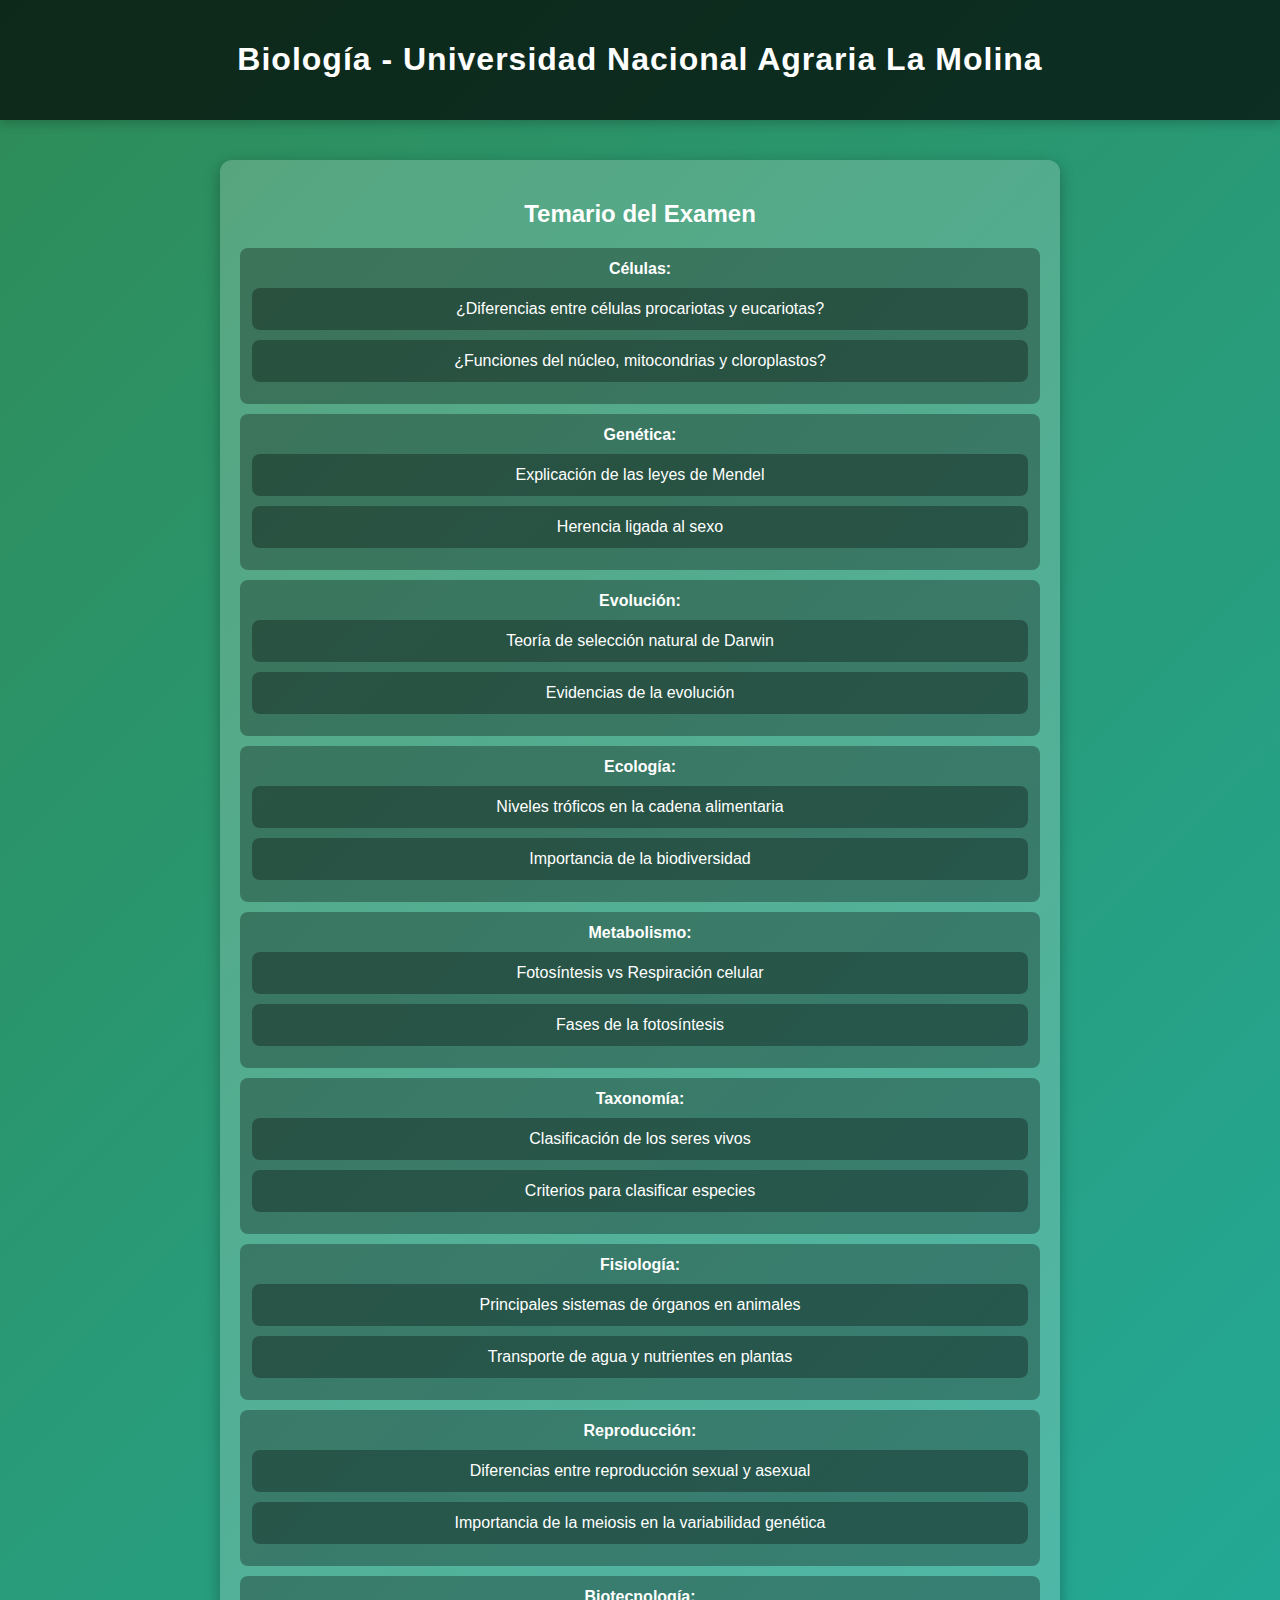
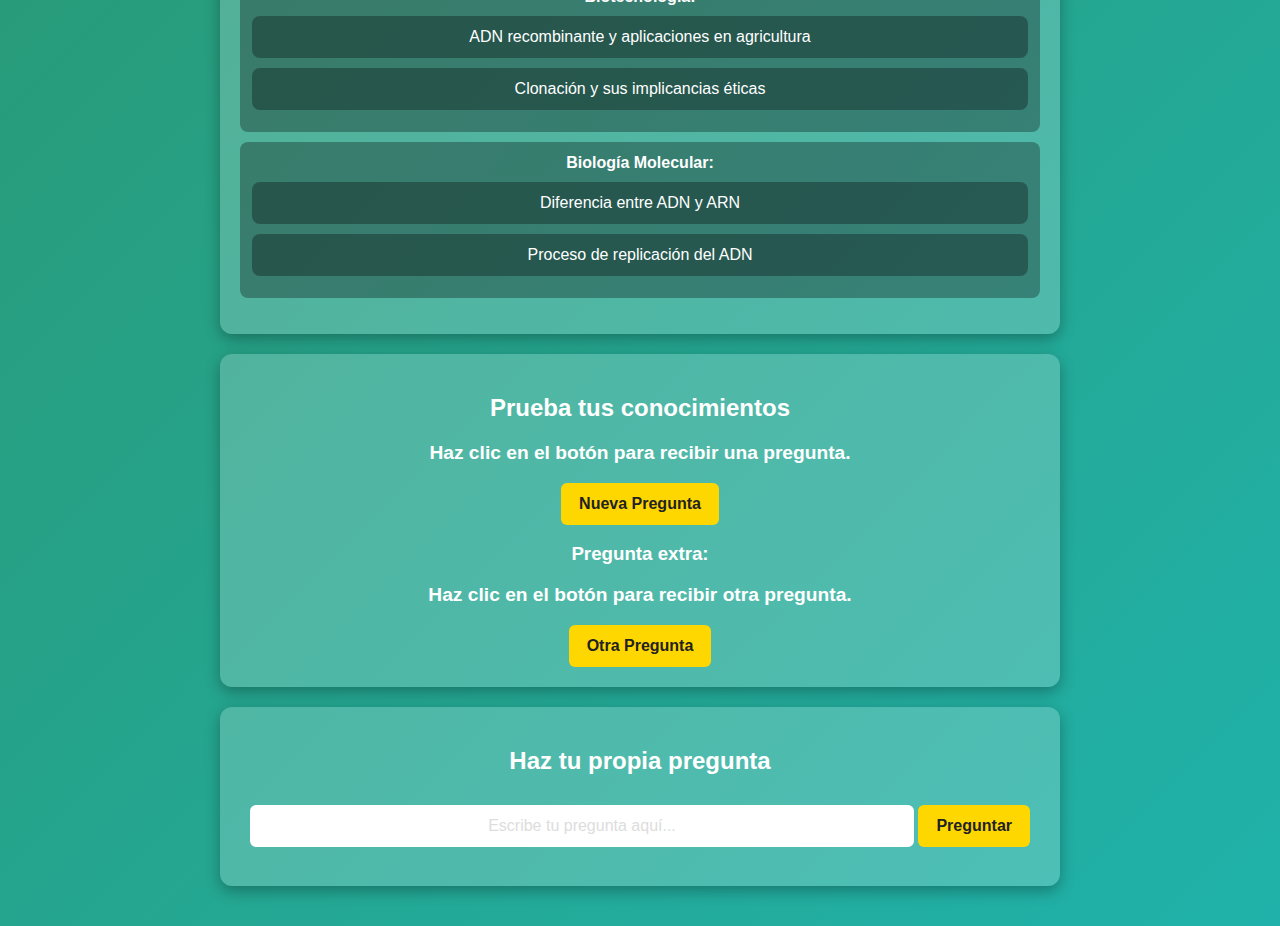
==== index.html @ 09b9ee39 "cambio ya hecho" ====
<!DOCTYPE html>
<html lang="es">
<head>
    <meta charset="UTF-8">
    <meta name="viewport" content="width=device-width, initial-scale=1.0">
    <title>Estudio de Biología - UNALM</title>
    <link rel="stylesheet" href="css/styles.css">
</head>
<body>
    <header>
        <h1>Biología - Universidad Nacional Agraria La Molina</h1>
    </header>
    
    <main>
        <section id="temario">
            <h2>Temario del Examen</h2>
            <ul>
                <li><strong>Células:</strong>
                    <ul>
                        <li>¿Diferencias entre células procariotas y eucariotas?</li>
                        <li>¿Funciones del núcleo, mitocondrias y cloroplastos?</li>
                    </ul>
                </li>
                <li><strong>Genética:</strong>
                    <ul>
                        <li>Explicación de las leyes de Mendel</li>
                        <li>Herencia ligada al sexo</li>
                    </ul>
                </li>
                <li><strong>Evolución:</strong>
                    <ul>
                        <li>Teoría de selección natural de Darwin</li>
                        <li>Evidencias de la evolución</li>
                    </ul>
                </li>
                <li><strong>Ecología:</strong>
                    <ul>
                        <li>Niveles tróficos en la cadena alimentaria</li>
                        <li>Importancia de la biodiversidad</li>
                    </ul>
                </li>
                <li><strong>Metabolismo:</strong>
                    <ul>
                        <li>Fotosíntesis vs Respiración celular</li>
                        <li>Fases de la fotosíntesis</li>
                    </ul>
                </li>
                <li><strong>Taxonomía:</strong>
                    <ul>
                        <li>Clasificación de los seres vivos</li>
                        <li>Criterios para clasificar especies</li>
                    </ul>
                </li>
                <li><strong>Fisiología:</strong>
                    <ul>
                        <li>Principales sistemas de órganos en animales</li>
                        <li>Transporte de agua y nutrientes en plantas</li>
                    </ul>
                </li>
                <li><strong>Reproducción:</strong>
                    <ul>
                        <li>Diferencias entre reproducción sexual y asexual</li>
                        <li>Importancia de la meiosis en la variabilidad genética</li>
                    </ul>
                </li>
                <li><strong>Biotecnología:</strong>
                    <ul>
                        <li>ADN recombinante y aplicaciones en agricultura</li>
                        <li>Clonación y sus implicancias éticas</li>
                    </ul>
                </li>
                <li><strong>Biología Molecular:</strong>
                    <ul>
                        <li>Diferencia entre ADN y ARN</li>
                        <li>Proceso de replicación del ADN</li>
                    </ul>
                </li>
            </ul>
        </section>

        <section id="quiz">
            <h2>Prueba tus conocimientos</h2>
            <p id="pregunta">Haz clic en el botón para recibir una pregunta.</p>
            <p id="respuesta"></p> 
            <button onclick="generarPregunta()">Nueva Pregunta</button>

            <h3>Pregunta extra:</h3>
            <p id="pregunta-extra">Haz clic en el botón para recibir otra pregunta.</p>
            <p id="respuesta-extra"></p>
            <button onclick="generarPreguntaExtra()">Otra Pregunta</button>
        </section>

        <section id="pregunta-libre">
            <h2>Haz tu propia pregunta</h2>
            <input type="text" id="pregunta-usuario" placeholder="Escribe tu pregunta aquí...">
            <button onclick="responderPregunta()">Preguntar</button>
            <p id="respuesta-usuario"></p>
        </section>
    </main>

    <script src="js/app.js"></script>
</body>
</html>
---- css/styles.css ----
/* General */
body {
    font-family: 'Poppins', sans-serif;
    margin: 0;
    padding: 0;
    background: linear-gradient(135deg, #2E8B57, #20B2AA);
    color: #fff;
    text-align: center;
}

/* Encabezado */
header {
    background: rgba(0, 0, 0, 0.7);
    padding: 20px;
    box-shadow: 0 4px 10px rgba(0, 0, 0, 0.2);
}

h1 {
    font-size: 2rem;
    font-weight: bold;
    letter-spacing: 1px;
}

/* Secciones */
main {
    padding: 20px;
}

section {
    background: rgba(255, 255, 255, 0.2);
    padding: 20px;
    margin: 20px auto;
    border-radius: 12px;
    max-width: 800px;
    box-shadow: 0 5px 15px rgba(0, 0, 0, 0.3);
    transition: transform 0.3s ease;
}

section:hover {
    transform: translateY(-5px);
}

/* Lista del temario */
#temario ul {
    list-style: none;
    padding: 0;
}

#temario li {
    background: rgba(0, 0, 0, 0.3);
    margin: 10px 0;
    padding: 12px;
    border-radius: 8px;
}

/* Botones */
button {
    background: #FFD700;
    color: #222;
    border: none;
    padding: 12px 18px;
    font-size: 1rem;
    font-weight: bold;
    border-radius: 6px;
    cursor: pointer;
    transition: 0.3s ease-in-out;
}

button:hover {
    background: #FFA500;
    transform: scale(1.05);
}

/* Preguntas */
#pregunta, #pregunta-extra, #respuesta, #respuesta-extra, #respuesta-usuario {
    font-size: 1.2rem;
    font-weight: bold;
    margin-top: 15px;
}

/* Input */
input[type="text"] {
    width: 80%;
    padding: 10px;
    margin-top: 10px;
    border: 2px solid #fff;
    border-radius: 6px;
    text-align: center;
    font-size: 1rem;
}

input::placeholder {
    color: #ddd;
}

/* Responsive */
@media (max-width: 768px) {
    section {
        max-width: 90%;
    }

    input[type="text"] {
        width: 100%;
    }
}
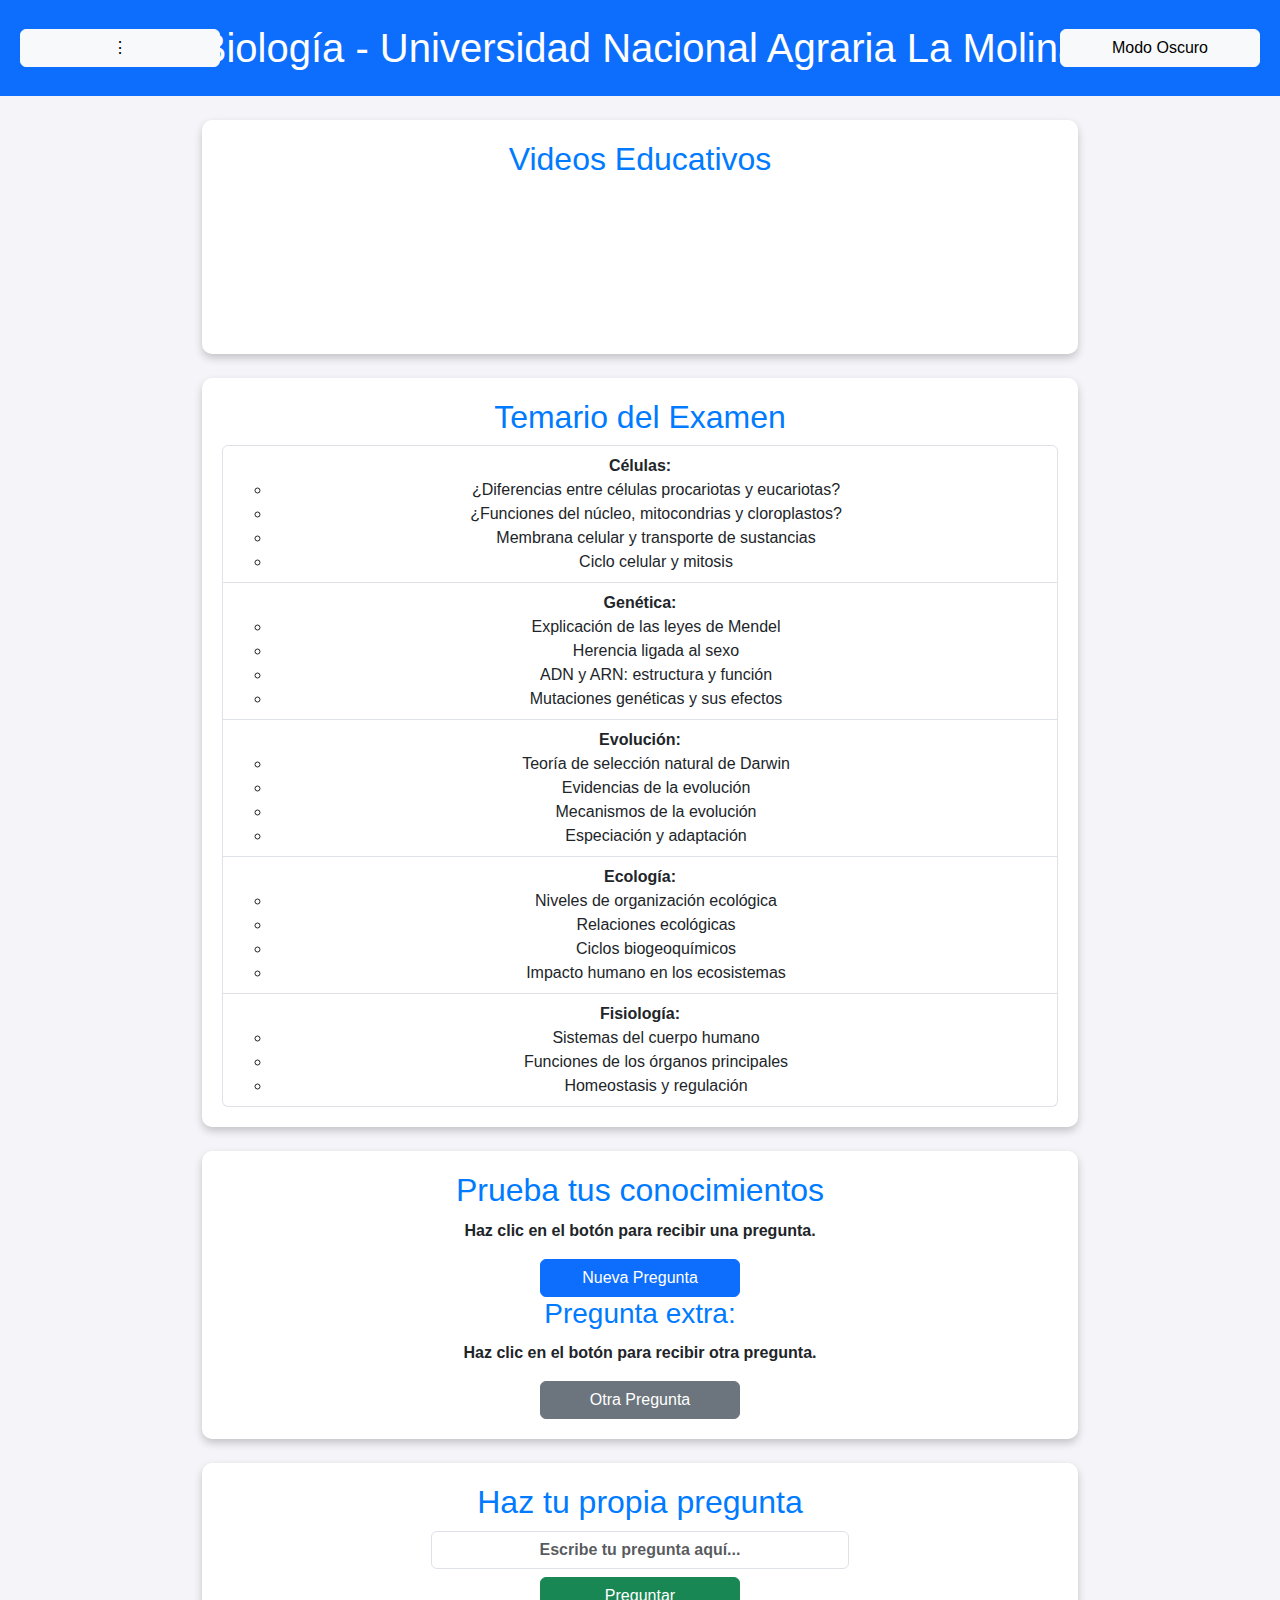
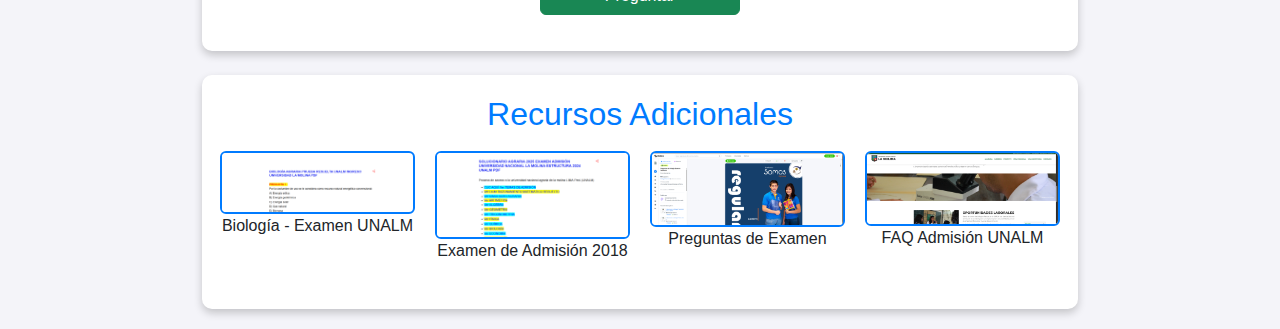
==== commit c75185a1: "faltan cositas pero ya casi esta terminado" ====
--- a/index.html
+++ b/index.html
@@ -4,100 +4,143 @@
     <meta charset="UTF-8">
     <meta name="viewport" content="width=device-width, initial-scale=1.0">
     <title>Estudio de Biología - UNALM</title>
+    <link rel="stylesheet" href="https://cdn.jsdelivr.net/npm/bootstrap@5.3.0/dist/css/bootstrap.min.css">
     <link rel="stylesheet" href="css/styles.css">
 </head>
 <body>
-    <header>
-        <h1>Biología - Universidad Nacional Agraria La Molina</h1>
+    <header class="d-flex align-items-center justify-content-between p-4 bg-primary text-white">
+        <div class="d-flex align-items-center">
+            <button class="btn btn-light me-3" type="button" data-bs-toggle="collapse" data-bs-target="#temario" aria-expanded="false" aria-controls="temario">
+                &#x22EE;
+            </button>
+        </div>
+        <h1 class="m-0 text-center flex-grow-1">Biología - Universidad Nacional Agraria La Molina</h1>
+        <button class="btn btn-light" id="modo-btn">Modo Oscuro</button>
     </header>
     
-    <main>
-        <section id="temario">
+    <main class="container mt-4">
+        <!-- Videos Educativos -->
+        <section id="videos" class="col-12">
+            <h2>Videos Educativos</h2>
+            <div class="row">
+                <div class="col-md-4">
+                    <div class="ratio ratio-16x9">
+                        <iframe src="https://www.youtube.com/embed/OVqNYqnhMQs" allowfullscreen></iframe>
+                    </div>
+                </div>
+                <div class="col-md-4">
+                    <div class="ratio ratio-16x9">
+                        <iframe src="https://www.youtube.com/embed/b_p8HeXS6MU" allowfullscreen></iframe>
+                    </div>
+                </div>
+                <div class="col-md-4">
+                    <div class="ratio ratio-16x9">
+                        <iframe src="https://www.youtube.com/embed/ef4ivkxCmvg" allowfullscreen></iframe>
+                    </div>
+                </div>
+            </div>
+        </section>
+
+        <!-- Temario del Examen -->
+        <section id="temario" class="col-12 mt-4">
             <h2>Temario del Examen</h2>
-            <ul>
-                <li><strong>Células:</strong>
+            <ul class="list-group">
+                <li class="list-group-item"><strong>Células:</strong>
                     <ul>
                         <li>¿Diferencias entre células procariotas y eucariotas?</li>
                         <li>¿Funciones del núcleo, mitocondrias y cloroplastos?</li>
+                        <li>Membrana celular y transporte de sustancias</li>
+                        <li>Ciclo celular y mitosis</li>
                     </ul>
                 </li>
-                <li><strong>Genética:</strong>
+                <li class="list-group-item"><strong>Genética:</strong>
                     <ul>
                         <li>Explicación de las leyes de Mendel</li>
                         <li>Herencia ligada al sexo</li>
+                        <li>ADN y ARN: estructura y función</li>
+                        <li>Mutaciones genéticas y sus efectos</li>
                     </ul>
                 </li>
-                <li><strong>Evolución:</strong>
+                <li class="list-group-item"><strong>Evolución:</strong>
                     <ul>
                         <li>Teoría de selección natural de Darwin</li>
                         <li>Evidencias de la evolución</li>
+                        <li>Mecanismos de la evolución</li>
+                        <li>Especiación y adaptación</li>
                     </ul>
                 </li>
-                <li><strong>Ecología:</strong>
+                <li class="list-group-item"><strong>Ecología:</strong>
                     <ul>
-                        <li>Niveles tróficos en la cadena alimentaria</li>
-                        <li>Importancia de la biodiversidad</li>
+                        <li>Niveles de organización ecológica</li>
+                        <li>Relaciones ecológicas</li>
+                        <li>Ciclos biogeoquímicos</li>
+                        <li>Impacto humano en los ecosistemas</li>
                     </ul>
                 </li>
-                <li><strong>Metabolismo:</strong>
+                <li class="list-group-item"><strong>Fisiología:</strong>
                     <ul>
-                        <li>Fotosíntesis vs Respiración celular</li>
-                        <li>Fases de la fotosíntesis</li>
-                    </ul>
-                </li>
-                <li><strong>Taxonomía:</strong>
-                    <ul>
-                        <li>Clasificación de los seres vivos</li>
-                        <li>Criterios para clasificar especies</li>
-                    </ul>
-                </li>
-                <li><strong>Fisiología:</strong>
-                    <ul>
-                        <li>Principales sistemas de órganos en animales</li>
-                        <li>Transporte de agua y nutrientes en plantas</li>
-                    </ul>
-                </li>
-                <li><strong>Reproducción:</strong>
-                    <ul>
-                        <li>Diferencias entre reproducción sexual y asexual</li>
-                        <li>Importancia de la meiosis en la variabilidad genética</li>
-                    </ul>
-                </li>
-                <li><strong>Biotecnología:</strong>
-                    <ul>
-                        <li>ADN recombinante y aplicaciones en agricultura</li>
-                        <li>Clonación y sus implicancias éticas</li>
-                    </ul>
-                </li>
-                <li><strong>Biología Molecular:</strong>
-                    <ul>
-                        <li>Diferencia entre ADN y ARN</li>
-                        <li>Proceso de replicación del ADN</li>
+                        <li>Sistemas del cuerpo humano</li>
+                        <li>Funciones de los órganos principales</li>
+                        <li>Homeostasis y regulación</li>
                     </ul>
                 </li>
             </ul>
         </section>
 
-        <section id="quiz">
+        <!-- Preguntas de Prueba -->
+        <section id="quiz" class="col-12 mt-4">
             <h2>Prueba tus conocimientos</h2>
             <p id="pregunta">Haz clic en el botón para recibir una pregunta.</p>
-            <p id="respuesta"></p> 
-            <button onclick="generarPregunta()">Nueva Pregunta</button>
+            <p id="respuesta"></p>
+            <button class="btn btn-primary" id="generar-pregunta">Nueva Pregunta</button>
 
             <h3>Pregunta extra:</h3>
             <p id="pregunta-extra">Haz clic en el botón para recibir otra pregunta.</p>
             <p id="respuesta-extra"></p>
-            <button onclick="generarPreguntaExtra()">Otra Pregunta</button>
+            <button class="btn btn-secondary" id="generar-pregunta-extra">Otra Pregunta</button>
         </section>
 
-        <section id="pregunta-libre">
+        <!-- Pregunta Libre -->
+        <section id="pregunta-libre" class="col-12 text-center mt-4">
             <h2>Haz tu propia pregunta</h2>
-            <input type="text" id="pregunta-usuario" placeholder="Escribe tu pregunta aquí...">
-            <button onclick="responderPregunta()">Preguntar</button>
+            <input type="text" id="pregunta-usuario" class="form-control w-50 mx-auto" placeholder="Escribe tu pregunta aquí...">
+            <button class="btn btn-success mt-2" id="buscar-respuesta">Preguntar</button>
             <p id="respuesta-usuario"></p>
         </section>
+
+        <!-- Recursos Adicionales -->
+        <section id="recursos" class="col-12 mt-4">
+            <h2>Recursos Adicionales</h2>
+            <div class="row">
+                <div class="col-md-3 text-center">
+                    <a href="https://matematicasn.blogspot.com/2019/04/biologia-examen-admision-agraria-unalm.html" target="_blank">
+                        <img src="img/Captura de pantalla 2025-03-14 182056.png" class="img-fluid rounded" alt="Recurso 1">
+                    </a>
+                    <p>Biología - Examen UNALM</p>
+                </div>
+                <div class="col-md-3 text-center">
+                    <a href="https://matematicasn.blogspot.com/2018/01/admision-agraria-2018-i-pdf-examen.html" target="_blank">
+                        <img src="img/2.png" class="img-fluid rounded" alt="Recurso 2">
+                    </a>
+                    <p>Examen de Admisión 2018</p>
+                </div>
+                <div class="col-md-3 text-center">
+                    <a href="https://www.studocu.com/pe/document/universidad-nacional-agraria-la-molina/biologia-general/preguntas-de-biologia-examen-admision/66653442" target="_blank">
+                        <img src="img/3.png" class="img-fluid rounded" alt="Recurso 3">
+                    </a>
+                    <p>Preguntas de Examen</p>
+                </div>
+                <div class="col-md-3 text-center">
+                    <a href="https://admision.lamolina.edu.pe/faq" target="_blank">
+                        <img src="img/4.png" class="img-fluid rounded" alt="FAQ Admisión">
+                    </a>
+                    <p>FAQ Admisión UNALM</p>
+                </div>
+            </div>
+        </section>
     </main>
-
+    
+    <script src="https://cdn.jsdelivr.net/npm/bootstrap@5.3.0/dist/js/bootstrap.bundle.min.js"></script>
     <script src="js/app.js"></script>
 </body>
 </html>
--- a/css/styles.css
+++ b/css/styles.css
@@ -1,105 +1,101 @@
-/* General */
+/* ======= MODO OSCURO ======= */
+.dark-mode {
+    background-color: #121212 !important;
+    color: white !important;
+}
+
+.dark-mode section {
+    background-color: #1e1e1e;
+    color: white;
+}
+
+.dark-mode .list-group-item {
+    background-color: #292929;
+    color: white;
+}
+
+.dark-mode a {
+    color: #66b2ff;
+}
+
+.dark-mode img {
+    border-color: white;
+}
+
+/* ======= ESTILOS GENERALES ======= */
 body {
-    font-family: 'Poppins', sans-serif;
-    margin: 0;
-    padding: 0;
-    background: linear-gradient(135deg, #2E8B57, #20B2AA);
-    color: #fff;
+    font-family: Arial, sans-serif;
+    background-color: #f4f4f9;
     text-align: center;
 }
 
-/* Encabezado */
+/* ======= HEADER ======= */
 header {
-    background: rgba(0, 0, 0, 0.7);
-    padding: 20px;
-    box-shadow: 0 4px 10px rgba(0, 0, 0, 0.2);
-}
-
-h1 {
-    font-size: 2rem;
-    font-weight: bold;
-    letter-spacing: 1px;
-}
-
-/* Secciones */
-main {
+    text-align: center;
+    justify-content: center;
+    position: relative;
     padding: 20px;
 }
 
-section {
-    background: rgba(255, 255, 255, 0.2);
-    padding: 20px;
-    margin: 20px auto;
-    border-radius: 12px;
-    max-width: 800px;
-    box-shadow: 0 5px 15px rgba(0, 0, 0, 0.3);
-    transition: transform 0.3s ease;
+/* Botón del menú (izquierda) */
+header button:first-child {
+    position: absolute;
+    left: 20px;
 }
 
-section:hover {
-    transform: translateY(-5px);
+/* Botón de modo oscuro (derecha) */
+#modo-btn {
+    position: absolute;
+    right: 20px;
 }
 
-/* Lista del temario */
-#temario ul {
-    list-style: none;
-    padding: 0;
+/* ======= CONTENEDOR PRINCIPAL ======= */
+.container {
+    max-width: 900px;
 }
 
-#temario li {
-    background: rgba(0, 0, 0, 0.3);
-    margin: 10px 0;
-    padding: 12px;
-    border-radius: 8px;
+/* ======= SECCIONES ======= */
+section {
+    background-color: white;
+    padding: 20px;
+    border-radius: 10px;
+    box-shadow: 0px 4px 8px rgba(0, 0, 0, 0.2);
+    margin-bottom: 20px;
 }
 
-/* Botones */
-button {
-    background: #FFD700;
-    color: #222;
-    border: none;
-    padding: 12px 18px;
-    font-size: 1rem;
-    font-weight: bold;
-    border-radius: 6px;
-    cursor: pointer;
-    transition: 0.3s ease-in-out;
+/* ======= TÍTULOS ======= */
+h2, h3 {
+    color: #007bff;
 }
 
-button:hover {
-    background: #FFA500;
+/* ======= BOTONES ======= */
+button {
+    width: 200px;
+}
+
+/* ======= PREGUNTAS ======= */
+#pregunta, #pregunta-extra, #pregunta-usuario {
+    font-weight: bold;
+    margin-top: 10px;
+}
+
+/* ======= INPUT ======= */
+input {
+    text-align: center;
+}
+
+/* ======= RECURSOS ======= */
+#recursos .col-md-3 {
+    padding: 10px;
+}
+
+#recursos img {
+    width: 100%;
+    border: 2px solid #007bff;
+    border-radius: 10px;
+    transition: transform 0.3s;
+}
+
+#recursos img:hover {
     transform: scale(1.05);
 }
-
-/* Preguntas */
-#pregunta, #pregunta-extra, #respuesta, #respuesta-extra, #respuesta-usuario {
-    font-size: 1.2rem;
-    font-weight: bold;
-    margin-top: 15px;
-}
-
-/* Input */
-input[type="text"] {
-    width: 80%;
-    padding: 10px;
-    margin-top: 10px;
-    border: 2px solid #fff;
-    border-radius: 6px;
-    text-align: center;
-    font-size: 1rem;
-}
-
-input::placeholder {
-    color: #ddd;
-}
-
-/* Responsive */
-@media (max-width: 768px) {
-    section {
-        max-width: 90%;
-    }
-
-    input[type="text"] {
-        width: 100%;
-    }
-}
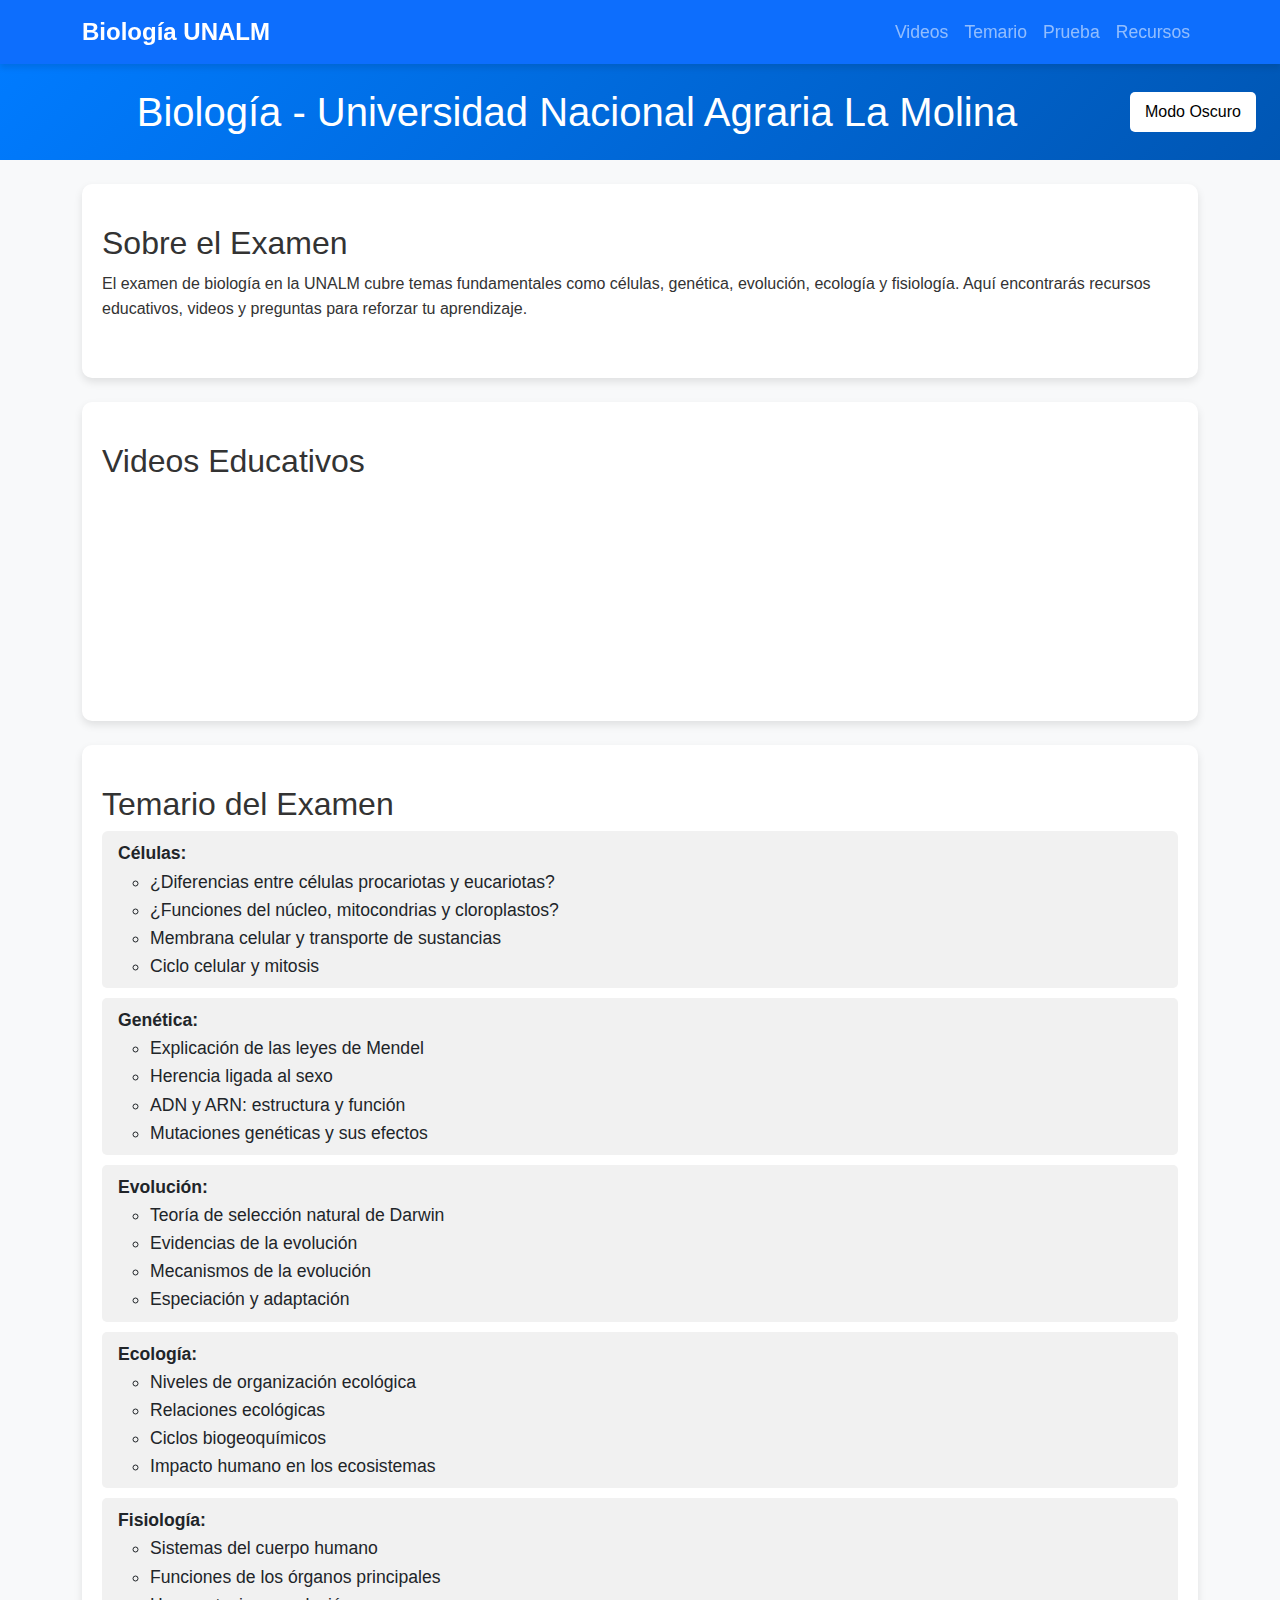
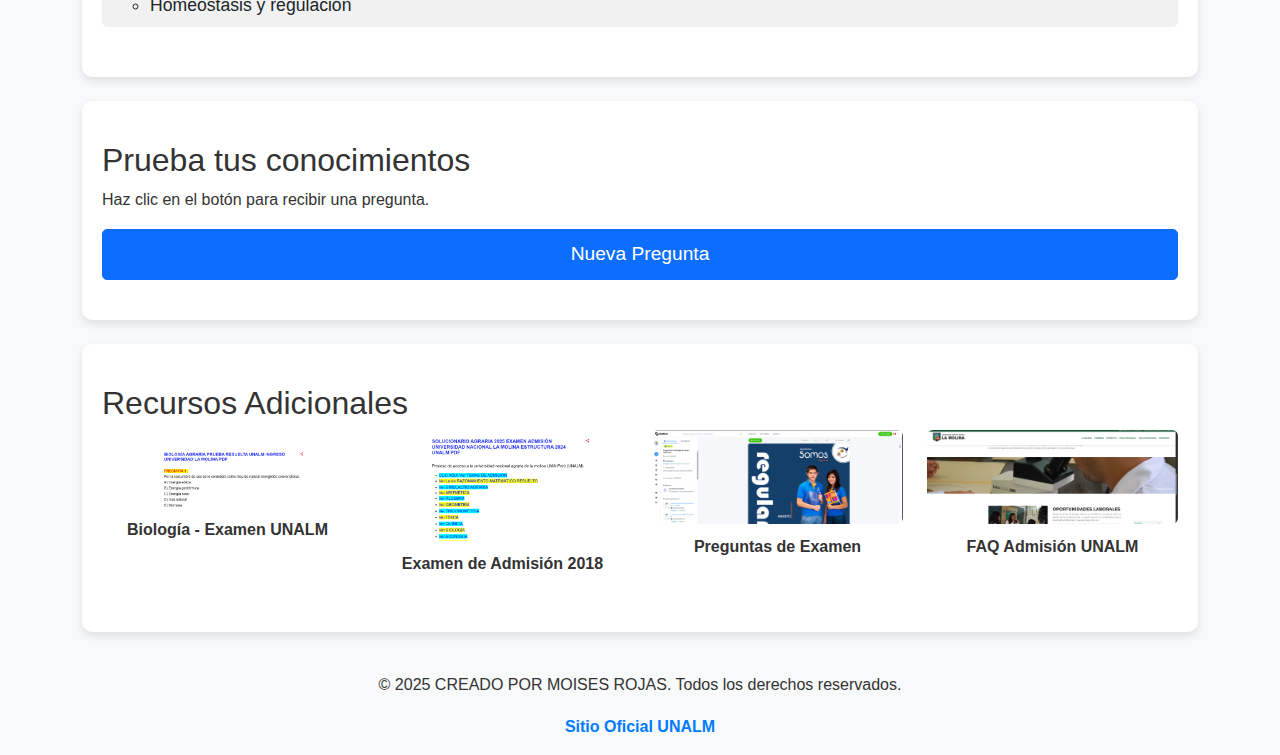
==== commit 3a53e8f3: "falta datos pero si ya esta" ====
--- a/index.html
+++ b/index.html
@@ -8,19 +8,39 @@
     <link rel="stylesheet" href="css/styles.css">
 </head>
 <body>
+    <!-- ======= MENÚ DE NAVEGACIÓN ======= -->
+    <nav class="navbar navbar-expand-lg navbar-dark bg-primary sticky-top">
+        <div class="container">
+            <a class="navbar-brand" href="#">Biología UNALM</a>
+            <button class="navbar-toggler" type="button" data-bs-toggle="collapse" data-bs-target="#menuNav" aria-controls="menuNav" aria-expanded="false" aria-label="Toggle navigation">
+                <span class="navbar-toggler-icon"></span>
+            </button>
+            <div class="collapse navbar-collapse" id="menuNav">
+                <ul class="navbar-nav ms-auto">
+                    <li class="nav-item"><a class="nav-link" href="#videos">Videos</a></li>
+                    <li class="nav-item"><a class="nav-link" href="#temario">Temario</a></li>
+                    <li class="nav-item"><a class="nav-link" href="#quiz">Prueba</a></li>
+                    <li class="nav-item"><a class="nav-link" href="#recursos">Recursos</a></li>
+                </ul>
+            </div>
+        </div>
+    </nav>
+
+    <!-- ======= ENCABEZADO ======= -->
     <header class="d-flex align-items-center justify-content-between p-4 bg-primary text-white">
-        <div class="d-flex align-items-center">
-            <button class="btn btn-light me-3" type="button" data-bs-toggle="collapse" data-bs-target="#temario" aria-expanded="false" aria-controls="temario">
-                &#x22EE;
-            </button>
-        </div>
         <h1 class="m-0 text-center flex-grow-1">Biología - Universidad Nacional Agraria La Molina</h1>
         <button class="btn btn-light" id="modo-btn">Modo Oscuro</button>
     </header>
-    
+
     <main class="container mt-4">
-        <!-- Videos Educativos -->
-        <section id="videos" class="col-12">
+        <!-- ======= SECCIÓN SOBRE EL EXAMEN ======= -->
+        <section id="sobre-examen" class="col-12">
+            <h2>Sobre el Examen</h2>
+            <p>El examen de biología en la UNALM cubre temas fundamentales como células, genética, evolución, ecología y fisiología. Aquí encontrarás recursos educativos, videos y preguntas para reforzar tu aprendizaje.</p>
+        </section>
+
+        <!-- ======= VIDEOS EDUCATIVOS ======= -->
+        <section id="videos" class="col-12 mt-4">
             <h2>Videos Educativos</h2>
             <div class="row">
                 <div class="col-md-4">
@@ -87,59 +107,54 @@
             </ul>
         </section>
 
-        <!-- Preguntas de Prueba -->
+
+        <!-- ======= PRUEBA TUS CONOCIMIENTOS ======= -->
         <section id="quiz" class="col-12 mt-4">
             <h2>Prueba tus conocimientos</h2>
             <p id="pregunta">Haz clic en el botón para recibir una pregunta.</p>
             <p id="respuesta"></p>
             <button class="btn btn-primary" id="generar-pregunta">Nueva Pregunta</button>
-
-            <h3>Pregunta extra:</h3>
-            <p id="pregunta-extra">Haz clic en el botón para recibir otra pregunta.</p>
-            <p id="respuesta-extra"></p>
-            <button class="btn btn-secondary" id="generar-pregunta-extra">Otra Pregunta</button>
         </section>
 
-        <!-- Pregunta Libre -->
-        <section id="pregunta-libre" class="col-12 text-center mt-4">
-            <h2>Haz tu propia pregunta</h2>
-            <input type="text" id="pregunta-usuario" class="form-control w-50 mx-auto" placeholder="Escribe tu pregunta aquí...">
-            <button class="btn btn-success mt-2" id="buscar-respuesta">Preguntar</button>
-            <p id="respuesta-usuario"></p>
-        </section>
+       <!-- Recursos Adicionales -->
+       <section id="recursos" class="col-12 mt-4">
+        <h2>Recursos Adicionales</h2>
+        <div class="row">
+            <div class="col-md-3 text-center">
+                <a href="https://matematicasn.blogspot.com/2019/04/biologia-examen-admision-agraria-unalm.html" target="_blank">
+                    <img src="img/Captura de pantalla 2025-03-14 182056.png" class="img-fluid rounded" alt="Recurso 1">
+                </a>
+                <p>Biología - Examen UNALM</p>
+            </div>
+            <div class="col-md-3 text-center">
+                <a href="https://matematicasn.blogspot.com/2018/01/admision-agraria-2018-i-pdf-examen.html" target="_blank">
+                    <img src="img/2.png" class="img-fluid rounded" alt="Recurso 2">
+                </a>
+                <p>Examen de Admisión 2018</p>
+            </div>
+            <div class="col-md-3 text-center">
+                <a href="https://www.studocu.com/pe/document/universidad-nacional-agraria-la-molina/biologia-general/preguntas-de-biologia-examen-admision/66653442" target="_blank">
+                    <img src="img/3.png" class="img-fluid rounded" alt="Recurso 3">
+                </a>
+                <p>Preguntas de Examen</p>
+            </div>
+            <div class="col-md-3 text-center">
+                <a href="https://admision.lamolina.edu.pe/faq" target="_blank">
+                    <img src="img/4.png" class="img-fluid rounded" alt="FAQ Admisión">
+                </a>
+                <p>FAQ Admisión UNALM</p>
+            </div>
+        </div>
+    </section>
+</main>
 
-        <!-- Recursos Adicionales -->
-        <section id="recursos" class="col-12 mt-4">
-            <h2>Recursos Adicionales</h2>
-            <div class="row">
-                <div class="col-md-3 text-center">
-                    <a href="https://matematicasn.blogspot.com/2019/04/biologia-examen-admision-agraria-unalm.html" target="_blank">
-                        <img src="img/Captura de pantalla 2025-03-14 182056.png" class="img-fluid rounded" alt="Recurso 1">
-                    </a>
-                    <p>Biología - Examen UNALM</p>
-                </div>
-                <div class="col-md-3 text-center">
-                    <a href="https://matematicasn.blogspot.com/2018/01/admision-agraria-2018-i-pdf-examen.html" target="_blank">
-                        <img src="img/2.png" class="img-fluid rounded" alt="Recurso 2">
-                    </a>
-                    <p>Examen de Admisión 2018</p>
-                </div>
-                <div class="col-md-3 text-center">
-                    <a href="https://www.studocu.com/pe/document/universidad-nacional-agraria-la-molina/biologia-general/preguntas-de-biologia-examen-admision/66653442" target="_blank">
-                        <img src="img/3.png" class="img-fluid rounded" alt="Recurso 3">
-                    </a>
-                    <p>Preguntas de Examen</p>
-                </div>
-                <div class="col-md-3 text-center">
-                    <a href="https://admision.lamolina.edu.pe/faq" target="_blank">
-                        <img src="img/4.png" class="img-fluid rounded" alt="FAQ Admisión">
-                    </a>
-                    <p>FAQ Admisión UNALM</p>
-                </div>
-            </div>
-        </section>
-    </main>
-    
+
+    <!-- ======= PIE DE PÁGINA ======= -->
+    <footer class="text-center p-3 mt-4 bg-light">
+        <p>&copy; 2025 CREADO POR MOISES ROJAS. Todos los derechos reservados.</p>
+        <a href="https://www.lamolina.edu.pe/" target="_blank">Sitio Oficial UNALM</a>
+    </footer>
+
     <script src="https://cdn.jsdelivr.net/npm/bootstrap@5.3.0/dist/js/bootstrap.bundle.min.js"></script>
     <script src="js/app.js"></script>
 </body>
--- a/css/styles.css
+++ b/css/styles.css
@@ -1,101 +1,148 @@
-/* ======= MODO OSCURO ======= */
-.dark-mode {
-    background-color: #121212 !important;
-    color: white !important;
+/* ======= CONFIGURACIÓN GENERAL ======= */
+body {
+    font-family: 'Arial', sans-serif;
+    background-color: #f8f9fa;
+    color: #333;
+    line-height: 1.6;
 }
 
-.dark-mode section {
-    background-color: #1e1e1e;
+/* ======= MENÚ DE NAVEGACIÓN ======= */
+.navbar {
+    box-shadow: 0px 4px 6px rgba(0, 0, 0, 0.1);
+}
+
+.navbar-brand {
+    font-weight: bold;
+    font-size: 1.5rem;
+}
+
+.navbar-nav .nav-link {
+    font-size: 1.1rem;
+    transition: color 0.3s ease;
+}
+
+.navbar-nav .nav-link:hover {
+    color: #f8f9fa;
+    text-decoration: underline;
+}
+
+/* ======= ENCABEZADO ======= */
+header {
+    text-align: center;
+    padding: 20px;
+    background: linear-gradient(135deg, #007bff, #0056b3);
     color: white;
 }
 
-.dark-mode .list-group-item {
-    background-color: #292929;
-    color: white;
+#modo-btn {
+    background: #fff;
+    border: none;
+    padding: 8px 15px;
+    font-size: 1rem;
+    border-radius: 5px;
+    transition: background 0.3s ease;
 }
 
-.dark-mode a {
-    color: #66b2ff;
+#modo-btn:hover {
+    background: #e2e6ea;
 }
 
-.dark-mode img {
-    border-color: white;
+/* ======= SECCIONES GENERALES ======= */
+section {
+    padding: 40px 20px;
+    background: white;
+    border-radius: 10px;
+    margin-bottom: 20px;
+    box-shadow: 0px 4px 8px rgba(0, 0, 0, 0.1);
 }
 
-/* ======= ESTILOS GENERALES ======= */
-body {
-    font-family: Arial, sans-serif;
-    background-color: #f4f4f9;
-    text-align: center;
+/* ======= VIDEOS ======= */
+.ratio {
+    border-radius: 10px;
+    overflow: hidden;
 }
 
-/* ======= HEADER ======= */
-header {
-    text-align: center;
-    justify-content: center;
-    position: relative;
-    padding: 20px;
+/* ======= TEMARIO ======= */
+.list-group-item {
+    font-size: 1.1rem;
+    border: none;
+    background: #f1f1f1;
+    margin-bottom: 10px;
+    border-radius: 5px;
 }
 
-/* Botón del menú (izquierda) */
-header button:first-child {
-    position: absolute;
-    left: 20px;
+/* ======= QUIZ (PRUEBA) ======= */
+#generar-pregunta {
+    display: block;
+    width: 100%;
+    font-size: 1.2rem;
+    padding: 10px;
+    border-radius: 5px;
+    transition: background 0.3s ease;
 }
 
-/* Botón de modo oscuro (derecha) */
-#modo-btn {
-    position: absolute;
-    right: 20px;
-}
-
-/* ======= CONTENEDOR PRINCIPAL ======= */
-.container {
-    max-width: 900px;
-}
-
-/* ======= SECCIONES ======= */
-section {
-    background-color: white;
-    padding: 20px;
-    border-radius: 10px;
-    box-shadow: 0px 4px 8px rgba(0, 0, 0, 0.2);
-    margin-bottom: 20px;
-}
-
-/* ======= TÍTULOS ======= */
-h2, h3 {
-    color: #007bff;
-}
-
-/* ======= BOTONES ======= */
-button {
-    width: 200px;
-}
-
-/* ======= PREGUNTAS ======= */
-#pregunta, #pregunta-extra, #pregunta-usuario {
-    font-weight: bold;
-    margin-top: 10px;
-}
-
-/* ======= INPUT ======= */
-input {
-    text-align: center;
+#generar-pregunta:hover {
+    background: #0056b3;
 }
 
 /* ======= RECURSOS ======= */
-#recursos .col-md-3 {
-    padding: 10px;
-}
-
 #recursos img {
     width: 100%;
-    border: 2px solid #007bff;
+    height: auto;
     border-radius: 10px;
-    transition: transform 0.3s;
+    transition: transform 0.3s ease;
 }
 
 #recursos img:hover {
     transform: scale(1.05);
 }
+
+#recursos p {
+    font-weight: bold;
+    margin-top: 10px;
+}
+
+/* ======= PIE DE PÁGINA ======= */
+footer {
+    background: #f8f8fa;
+    padding: 20px;
+    font-size: 1rem;
+    text-align: center;
+}
+
+footer a {
+    text-decoration: none;
+    color: #007bff;
+    font-weight: bold;
+}
+
+footer a:hover {
+    text-decoration: underline;
+}
+
+/* ======= MODO OSCURO ======= */
+.dark-mode {
+    background-color: #333;
+    color: #fff;
+}
+
+.dark-mode header {
+    background: #222;
+}
+
+.dark-mode section {
+    background: #444;
+    color: #ddd;
+}
+
+.dark-mode .list-group-item {
+    background: #555;
+}
+
+.dark-mode footer {
+    background: #222;
+}
+
+.dark-mode a {
+    color: #66b3ff;
+}
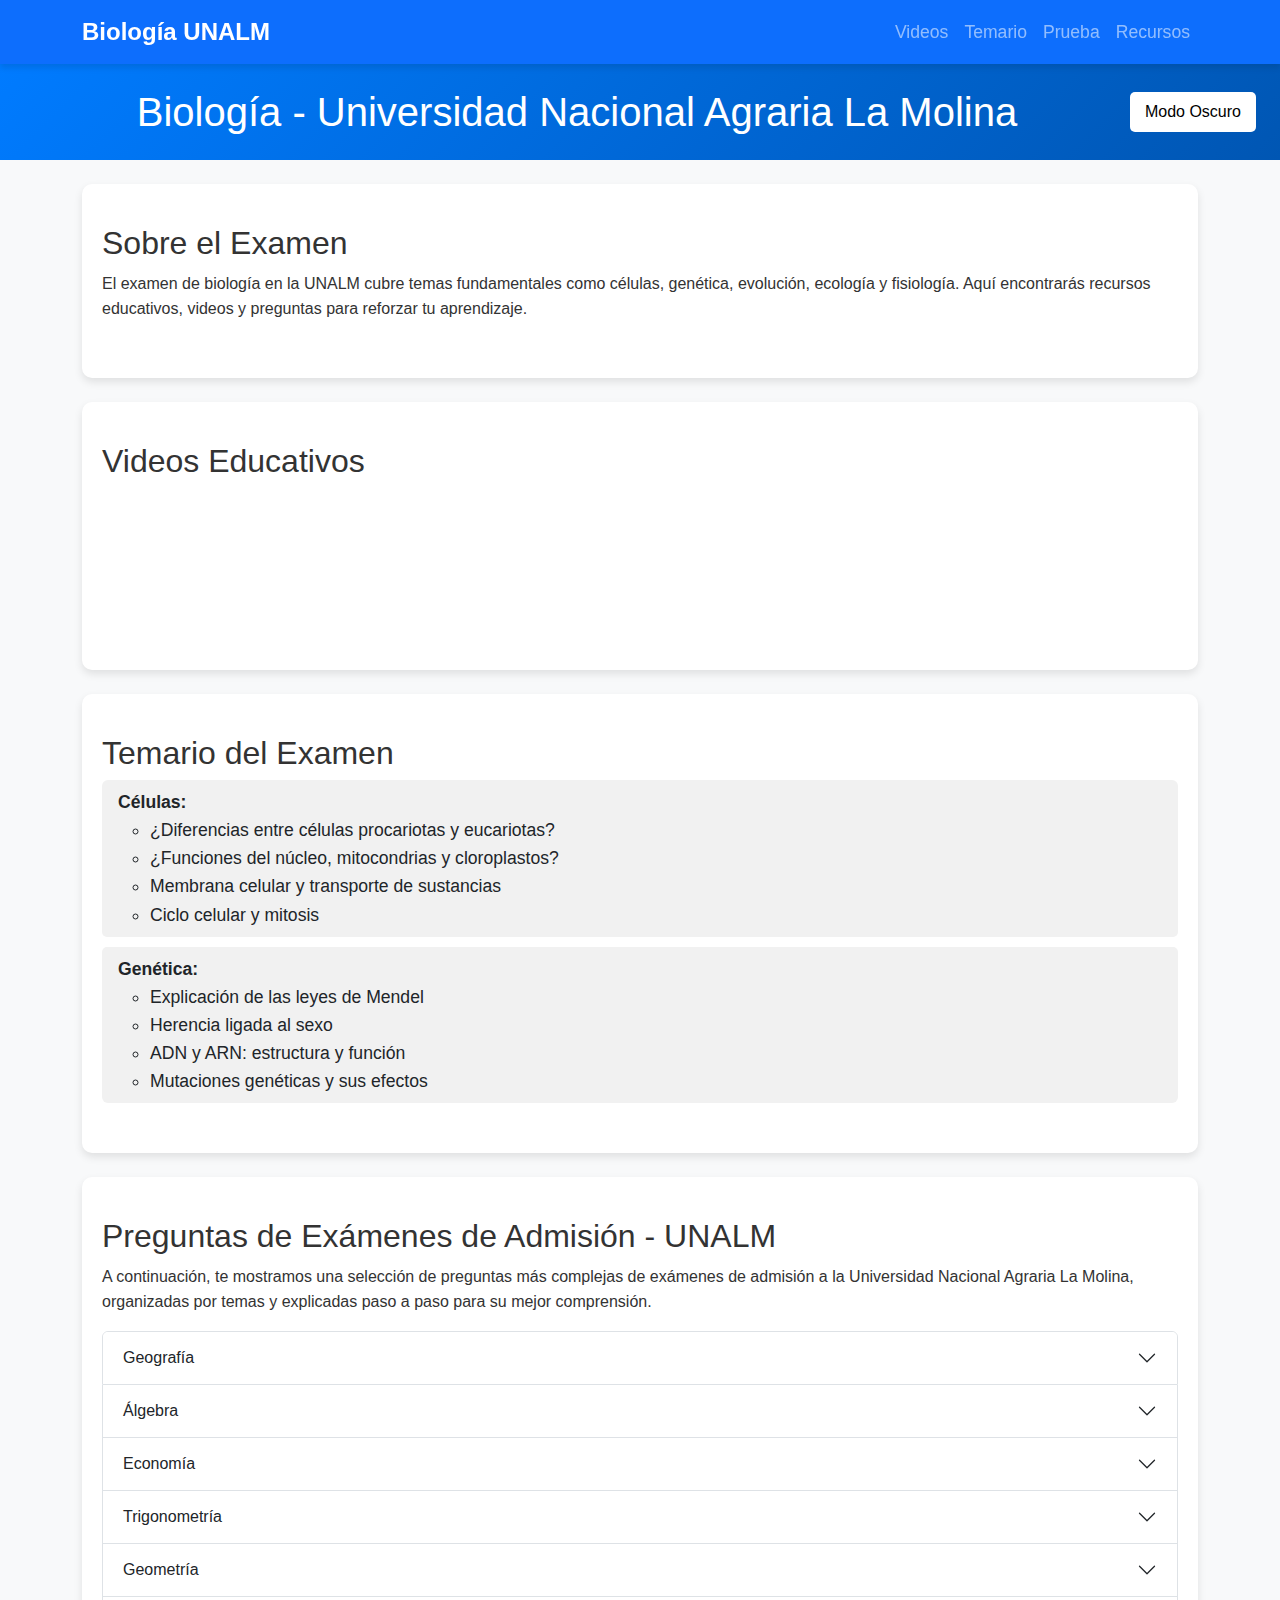
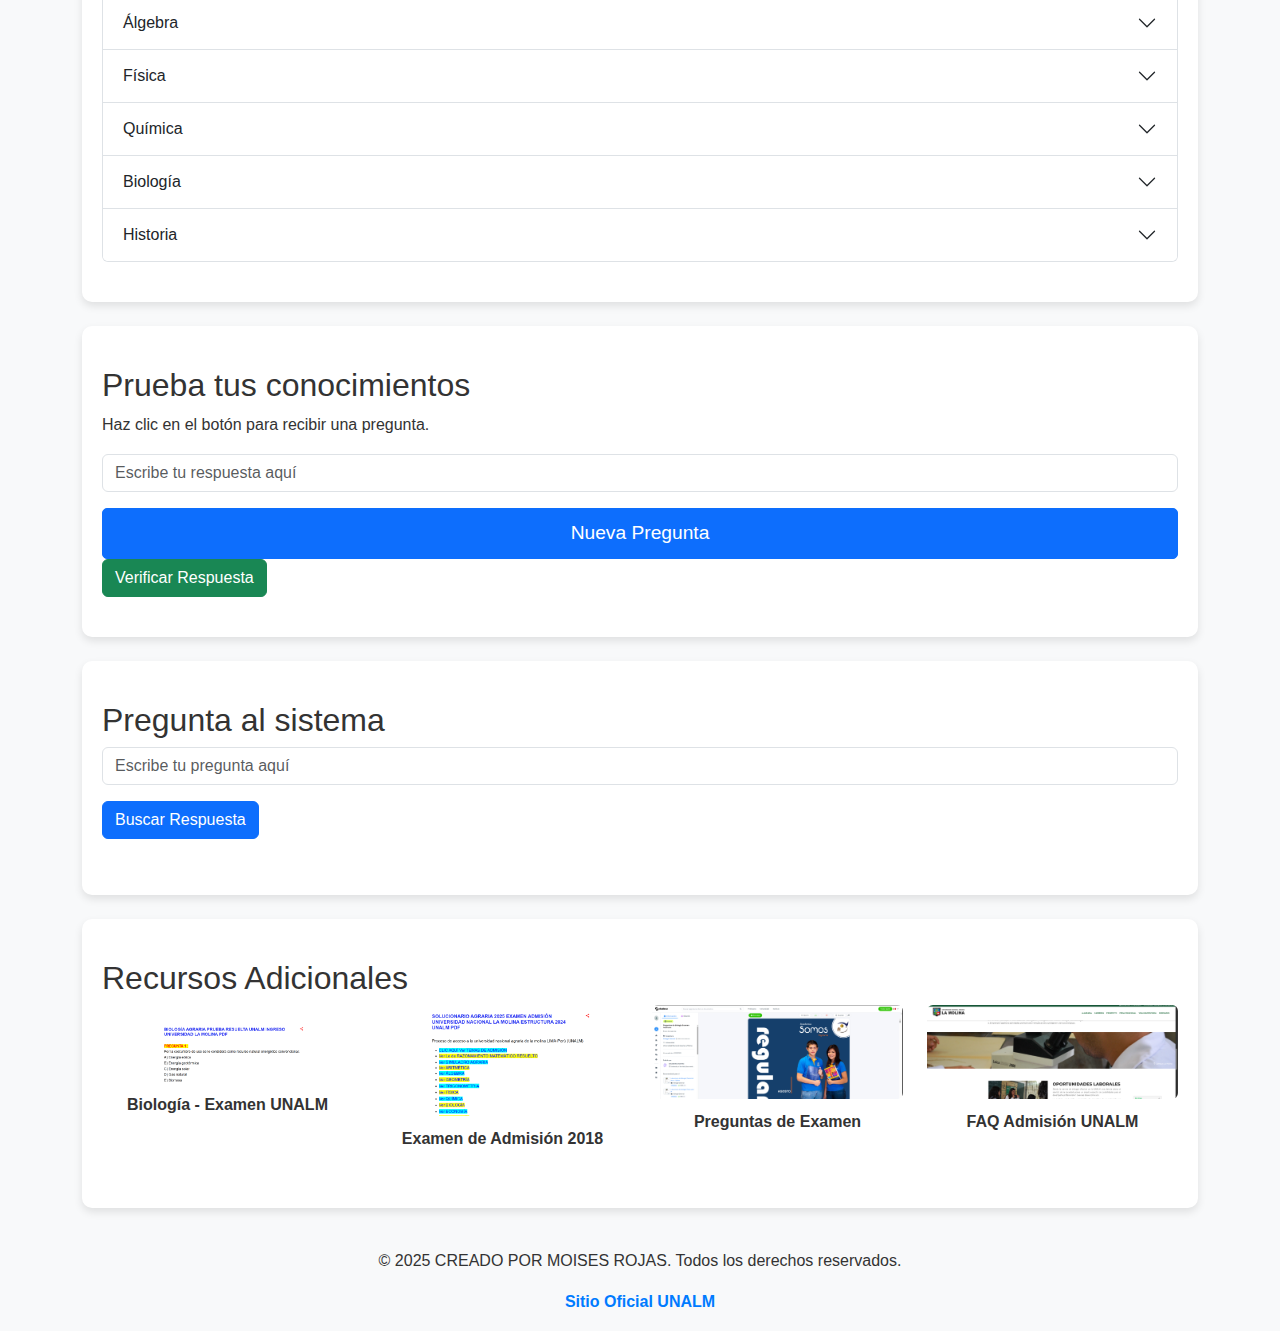
==== commit 90b76555: "preguntas añadidas" ====
--- a/index.html
+++ b/index.html
@@ -42,26 +42,31 @@
         <!-- ======= VIDEOS EDUCATIVOS ======= -->
         <section id="videos" class="col-12 mt-4">
             <h2>Videos Educativos</h2>
-            <div class="row">
-                <div class="col-md-4">
+            <div class="row row-cols-1 row-cols-md-4 g-4">
+                <div class="col">
                     <div class="ratio ratio-16x9">
                         <iframe src="https://www.youtube.com/embed/OVqNYqnhMQs" allowfullscreen></iframe>
                     </div>
                 </div>
-                <div class="col-md-4">
+                <div class="col">
                     <div class="ratio ratio-16x9">
                         <iframe src="https://www.youtube.com/embed/b_p8HeXS6MU" allowfullscreen></iframe>
                     </div>
                 </div>
-                <div class="col-md-4">
+                <div class="col">
                     <div class="ratio ratio-16x9">
                         <iframe src="https://www.youtube.com/embed/ef4ivkxCmvg" allowfullscreen></iframe>
                     </div>
                 </div>
+                <div class="col">
+                    <div class="ratio ratio-16x9">
+                        <iframe src="https://www.youtube.com/embed/FboTr4foiJE?si=pjYTj0HNDnmFbc4J" allowfullscreen></iframe>
+                    </div>
+                </div>
             </div>
         </section>
 
-        <!-- Temario del Examen -->
+        <!-- ======= TEMARIO ======= -->
         <section id="temario" class="col-12 mt-4">
             <h2>Temario del Examen</h2>
             <ul class="list-group">
@@ -81,31 +86,269 @@
                         <li>Mutaciones genéticas y sus efectos</li>
                     </ul>
                 </li>
-                <li class="list-group-item"><strong>Evolución:</strong>
-                    <ul>
-                        <li>Teoría de selección natural de Darwin</li>
-                        <li>Evidencias de la evolución</li>
-                        <li>Mecanismos de la evolución</li>
-                        <li>Especiación y adaptación</li>
-                    </ul>
-                </li>
-                <li class="list-group-item"><strong>Ecología:</strong>
-                    <ul>
-                        <li>Niveles de organización ecológica</li>
-                        <li>Relaciones ecológicas</li>
-                        <li>Ciclos biogeoquímicos</li>
-                        <li>Impacto humano en los ecosistemas</li>
-                    </ul>
-                </li>
-                <li class="list-group-item"><strong>Fisiología:</strong>
-                    <ul>
-                        <li>Sistemas del cuerpo humano</li>
-                        <li>Funciones de los órganos principales</li>
-                        <li>Homeostasis y regulación</li>
-                    </ul>
-                </li>
             </ul>
         </section>
+
+        <!-- ======= PREGUNTAS DE EXÁMENES DE ADMISIÓN ======= -->
+<section id="preguntas-examen" class="col-12 mt-4">
+    <h2>Preguntas de Exámenes de Admisión - UNALM</h2>
+    <p>A continuación, te mostramos una selección de preguntas más complejas de exámenes de admisión a la Universidad Nacional Agraria La Molina, organizadas por temas y explicadas paso a paso para su mejor comprensión.</p>
+    
+    <div class="accordion" id="accordionPreguntas">
+ <!-- Preguntas de Geografía -->
+<div class="accordion-item">
+    <h2 class="accordion-header" id="headingGeografia">
+        <button class="accordion-button collapsed" type="button" data-bs-toggle="collapse" data-bs-target="#collapseGeografia" aria-expanded="false" aria-controls="collapseGeografia">
+            Geografía
+        </button>
+    </h2>
+    <div id="collapseGeografia" class="accordion-collapse collapse" aria-labelledby="headingGeografia" data-bs-parent="#accordionPreguntas">
+        <div class="accordion-body">
+            <ul>
+                <li><strong>Pregunta:</strong> ¿Cuál es la capital de Francia?<br>
+                    <strong>Respuesta:</strong> La capital de Francia es París.
+                </li>
+                <li><strong>Pregunta:</strong> ¿Cuál es el río más largo del mundo?<br>
+                    <strong>Respuesta:</strong> El río más largo del mundo es el río Amazonas.
+                </li>
+            </ul>
+        </div>
+    </div>
+</div>
+
+<!-- Preguntas de Álgebra -->
+<div class="accordion-item">
+    <h2 class="accordion-header" id="headingAlgebra">
+        <button class="accordion-button collapsed" type="button" data-bs-toggle="collapse" data-bs-target="#collapseAlgebra" aria-expanded="false" aria-controls="collapseAlgebra">
+            Álgebra
+        </button>
+    </h2>
+    <div id="collapseAlgebra" class="accordion-collapse collapse" aria-labelledby="headingAlgebra" data-bs-parent="#accordionPreguntas">
+        <div class="accordion-body">
+            <ul>
+                <li><strong>Pregunta:</strong> Resuelve la ecuación cuadrática \( x^2 - 5x + 6 = 0 \).<br>
+                    <strong>Respuesta:</strong> 
+                    <ol>
+                        <li>Identificamos los coeficientes: en la ecuación \( ax^2 + bx + c = 0 \), tenemos \( a = 1 \), \( b = -5 \), y \( c = 6 \).</li>
+                        <li>Factorizamos la ecuación: \( (x - 2)(x - 3) = 0 \).</li>
+                        <li>Soluciones: \( x = 2 \) o \( x = 3 \).</li>
+                    </ol>
+                </li>
+                <li><strong>Pregunta:</strong> Resuelve el sistema de ecuaciones \( 2x + y = 5 \) y \( 3x - y = 4 \).<br>
+                    <strong>Respuesta:</strong> 
+                    <ol>
+                        <li>Sumamos las dos ecuaciones: \( 5x = 9 \).</li>
+                        <li>Resolvemos para \( x = \frac{9}{5} \).</li>
+                        <li>Sustituimos \( x = \frac{9}{5} \) en una ecuación y encontramos \( y = \frac{7}{5} \).</li>
+                    </ol>
+                </li>
+            </ul>
+        </div>
+    </div>
+</div>
+
+<!-- Preguntas de Economía -->
+<div class="accordion-item">
+    <h2 class="accordion-header" id="headingEconomia">
+        <button class="accordion-button collapsed" type="button" data-bs-toggle="collapse" data-bs-target="#collapseEconomia" aria-expanded="false" aria-controls="collapseEconomia">
+            Economía
+        </button>
+    </h2>
+    <div id="collapseEconomia" class="accordion-collapse collapse" aria-labelledby="headingEconomia" data-bs-parent="#accordionPreguntas">
+        <div class="accordion-body">
+            <ul>
+                <li><strong>Pregunta:</strong> ¿Qué es la inflación?<br>
+                    <strong>Respuesta:</strong> La inflación es el aumento generalizado y sostenido de los precios de bienes y servicios en una economía durante un período de tiempo.
+                </li>
+                <li><strong>Pregunta:</strong> ¿Cuál es la diferencia entre oferta y demanda?<br>
+                    <strong>Respuesta:</strong> La oferta es la cantidad de bienes o servicios que los productores están dispuestos a vender, mientras que la demanda es la cantidad que los consumidores están dispuestos a comprar a un precio determinado.
+                </li>
+            </ul>
+        </div>
+    </div>
+</div>
+
+<!-- Preguntas de Trigonometría -->
+<div class="accordion-item">
+    <h2 class="accordion-header" id="headingTrigonometria">
+        <button class="accordion-button collapsed" type="button" data-bs-toggle="collapse" data-bs-target="#collapseTrigonometria" aria-expanded="false" aria-controls="collapseTrigonometria">
+            Trigonometría
+        </button>
+    </h2>
+    <div id="collapseTrigonometria" class="accordion-collapse collapse" aria-labelledby="headingTrigonometria" data-bs-parent="#accordionPreguntas">
+        <div class="accordion-body">
+            <ul>
+                <li><strong>Pregunta:</strong> ¿Cuál es el valor de \( \sin(30^\circ) \)?<br>
+                    <strong>Respuesta:</strong> El valor de \( \sin(30^\circ) \) es \( 0.5 \).
+                </li>
+                <li><strong>Pregunta:</strong> Calcula el valor de \( \cos(60^\circ) \).<br>
+                    <strong>Respuesta:</strong> \( \cos(60^\circ) = 0.5 \).
+                </li>
+            </ul>
+        </div>
+    </div>
+</div>
+
+<!-- Preguntas de Geometría -->
+<div class="accordion-item">
+    <h2 class="accordion-header" id="headingGeometria">
+        <button class="accordion-button collapsed" type="button" data-bs-toggle="collapse" data-bs-target="#collapseGeometria" aria-expanded="false" aria-controls="collapseGeometria">
+            Geometría
+        </button>
+    </h2>
+    <div id="collapseGeometria" class="accordion-collapse collapse" aria-labelledby="headingGeometria" data-bs-parent="#accordionPreguntas">
+        <div class="accordion-body">
+            <ul>
+                <li><strong>Pregunta:</strong> ¿Cuál es el área de un círculo con radio \( r = 5 \)?<br>
+                    <strong>Respuesta:</strong> El área es \( A = \pi r^2 = 25\pi \).
+                </li>
+                <li><strong>Pregunta:</strong> Calcula el perímetro de un triángulo con lados \( a = 3 \), \( b = 4 \), y \( c = 5 \).<br>
+                    <strong>Respuesta:</strong> El perímetro es \( P = a + b + c = 12 \).
+                </li>
+            </ul>
+        </div>
+    </div>
+</div>
+
+        <!-- Preguntas de Álgebra -->
+        <div class="accordion-item">
+            <h2 class="accordion-header" id="headingAlgebra">
+                <button class="accordion-button collapsed" type="button" data-bs-toggle="collapse" data-bs-target="#collapseAlgebra" aria-expanded="false" aria-controls="collapseAlgebra">
+                    Álgebra
+                </button>
+            </h2>
+            <div id="collapseAlgebra" class="accordion-collapse collapse" aria-labelledby="headingAlgebra" data-bs-parent="#accordionPreguntas">
+                <div class="accordion-body">
+                    <ul>
+                        <li><strong>Pregunta:</strong> Resuelve la ecuación cuadrática \( x^2 - 5x + 6 = 0 \).<br>
+                        <strong>Respuesta:</strong> 
+                        <ol>
+                            <li>Identificamos los coeficientes: en la ecuación \( ax^2 + bx + c = 0 \), tenemos \( a = 1 \), \( b = -5 \), y \( c = 6 \).</li>
+                            <li>Factorizamos la ecuación: buscamos dos números que multiplicados den 6 y sumados den -5. Los números son -2 y -3.</li>
+                            <li>Reescribimos la ecuación factorizada: \( (x - 2)(x - 3) = 0 \).</li>
+                            <li>Igualamos cada factor a cero: \( x - 2 = 0 \) o \( x - 3 = 0 \).</li>
+                            <li>Soluciones: \( x = 2 \) o \( x = 3 \).</li>
+                        </ol>
+                        La ecuación tiene dos soluciones: \( x = 2 \) y \( x = 3 \).
+                        </li>
+
+                        <li><strong>Pregunta:</strong> Resuelve el sistema de ecuaciones \( 2x + y = 5 \) y \( 3x - y = 4 \).<br>
+                        <strong>Respuesta:</strong> 
+                        <ol>
+                            <li>Sumamos las dos ecuaciones: \( (2x + y) + (3x - y) = 5 + 4 \). Esto simplifica a \( 5x = 9 \).</li>
+                            <li>Resolvemos para \( x \): \( x = \frac{9}{5} \).</li>
+                            <li>Sustituimos \( x = \frac{9}{5} \) en una de las ecuaciones originales, por ejemplo, en \( 2x + y = 5 \): 
+                                \[
+                                2\left(\frac{9}{5}\right) + y = 5 \implies \frac{18}{5} + y = 5 \implies y = 5 - \frac{18}{5} = \frac{25}{5} - \frac{18}{5} = \frac{7}{5}.
+                                \]
+                            </li>
+                            <li>La solución del sistema es \( x = \frac{9}{5} \) y \( y = \frac{7}{5} \).</li>
+                        </ol>
+                        </li>
+                    </ul>
+                </div>
+            </div>
+        </div>
+
+        <!-- Preguntas de Física -->
+        <div class="accordion-item">
+            <h2 class="accordion-header" id="headingFisica">
+                <button class="accordion-button collapsed" type="button" data-bs-toggle="collapse" data-bs-target="#collapseFisica" aria-expanded="false" aria-controls="collapseFisica">
+                    Física
+                </button>
+            </h2>
+            <div id="collapseFisica" class="accordion-collapse collapse" aria-labelledby="headingFisica" data-bs-parent="#accordionPreguntas">
+                <div class="accordion-body">
+                    <ul>
+                        <li><strong>Pregunta:</strong> Un cuerpo se deja caer desde una altura de 80 m. ¿Cuánto tiempo tarda en llegar al suelo? (Supón que la aceleración de la gravedad es \( g = 9.8 \, \text{m/s}^2 \)).<br>
+                        <strong>Respuesta:</strong>
+                        <ol>
+                            <li>Usamos la ecuación de caída libre: \( h = \frac{1}{2} g t^2 \), donde \( h = 80 \, \text{m} \), \( g = 9.8 \, \text{m/s}^2 \) y \( t \) es el tiempo.</li>
+                            <li>Despejamos \( t^2 \): \( t^2 = \frac{2h}{g} = \frac{2 \times 80}{9.8} = 16.33 \).</li>
+                            <li>Tomamos la raíz cuadrada: \( t = \sqrt{16.33} \approx 4.04 \, \text{s} \).</li>
+                            <li>El cuerpo tarda aproximadamente 4.04 segundos en llegar al suelo.</li>
+                        </ol>
+                        </li>
+
+                        <li><strong>Pregunta:</strong> Un coche viaja a 20 m/s y frena uniformemente hasta detenerse en 5 segundos. ¿Cuál es la aceleración del coche?<br>
+                        <strong>Respuesta:</strong> 
+                        <ol>
+                            <li>Usamos la ecuación de movimiento rectilíneo uniformemente acelerado: \( v_f = v_i + at \), donde \( v_f = 0 \, \text{m/s} \) (el coche se detiene), \( v_i = 20 \, \text{m/s} \), \( t = 5 \, \text{s} \), y \( a \) es la aceleración.</li>
+                            <li>Despejamos \( a \): \( 0 = 20 + a(5) \implies a = -\frac{20}{5} = -4 \, \text{m/s}^2 \).</li>
+                            <li>La aceleración del coche es \( -4 \, \text{m/s}^2 \), lo que indica una desaceleración.</li>
+                        </ol>
+                        </li>
+                    </ul>
+                </div>
+            </div>
+        </div>
+
+        <!-- Preguntas de Química -->
+        <div class="accordion-item">
+            <h2 class="accordion-header" id="headingQuimica">
+                <button class="accordion-button collapsed" type="button" data-bs-toggle="collapse" data-bs-target="#collapseQuimica" aria-expanded="false" aria-controls="collapseQuimica">
+                    Química
+                </button>
+            </h2>
+            <div id="collapseQuimica" class="accordion-collapse collapse" aria-labelledby="headingQuimica" data-bs-parent="#accordionPreguntas">
+                <div class="accordion-body">
+                    <ul>
+                        <li><strong>Pregunta:</strong> Balancea la siguiente reacción química: \( \text{Fe} + \text{O}_2 \rightarrow \text{Fe}_2\text{O}_3 \).<br>
+                        <strong>Respuesta:</strong> 
+                        <ol>
+                            <li>Contamos los átomos en ambos lados de la ecuación. En el lado izquierdo tenemos 1 átomo de Fe y 2 átomos de O. En el lado derecho tenemos 2 átomos de Fe y 3 átomos de O.</li>
+                            <li>Para balancear el hierro, colocamos un 2 frente al Fe en el lado izquierdo: \( 2\text{Fe} + \text{O}_2 \rightarrow \text{Fe}_2\text{O}_3 \).</li>
+                            <li>Para balancear el oxígeno, colocamos un 3/2 frente al \( \text{O}_2 \): \( 2\text{Fe} + \frac{3}{2} \text{O}_2 \rightarrow \text{Fe}_2\text{O}_3 \).</li>
+                            <li>Multiplicamos toda la ecuación por 2 para eliminar la fracción: \( 4\text{Fe} + 3\text{O}_2 \rightarrow 2\text{Fe}_2\text{O}_3 \).</li>
+                            <li>La ecuación balanceada es \( 4\text{Fe} + 3\text{O}_2 \rightarrow 2\text{Fe}_2\text{O}_3 \).</li>
+                        </ol>
+                        </li>
+                    </ul>
+                </div>
+            </div>
+        </div>
+
+        <!-- Preguntas de Biología -->
+        <div class="accordion-item">
+            <h2 class="accordion-header" id="headingBiologia">
+                <button class="accordion-button collapsed" type="button" data-bs-toggle="collapse" data-bs-target="#collapseBiologia" aria-expanded="false" aria-controls="collapseBiologia">
+                    Biología
+                </button>
+            </h2>
+            <div id="collapseBiologia" class="accordion-collapse collapse" aria-labelledby="headingBiologia" data-bs-parent="#accordionPreguntas">
+                <div class="accordion-body">
+                    <ul>
+                        <li><strong>Pregunta:</strong> ¿Cuál es la función de las mitocondrias en la célula?<br>
+                        <strong>Respuesta:</strong> Las mitocondrias son los orgánulos responsables de la producción de energía en la célula a través de la respiración celular. Se encargan de generar ATP (adenosín trifosfato), la molécula que suministra energía para las funciones celulares.</li>
+
+                        <li><strong>Pregunta:</strong> ¿Qué diferencia hay entre un ecosistema y una biocenosis?<br>
+                        <strong>Respuesta:</strong> Un ecosistema es una unidad compuesta por organismos vivos (biocenosis) y su entorno no vivo (biotopo), interactuando entre sí. La biocenosis, por otro lado, se refiere únicamente al conjunto de seres vivos que habitan en un ecosistema, sin incluir el medio físico.</li>
+                    </ul>
+                </div>
+            </div>
+        </div>
+
+        <!-- Preguntas de Historia -->
+        <div class="accordion-item">
+            <h2 class="accordion-header" id="headingHistoria">
+                <button class="accordion-button collapsed" type="button" data-bs-toggle="collapse" data-bs-target="#collapseHistoria" aria-expanded="false" aria-controls="collapseHistoria">
+                    Historia
+                </button>
+            </h2>
+            <div id="collapseHistoria" class="accordion-collapse collapse" aria-labelledby="headingHistoria" data-bs-parent="#accordionPreguntas">
+                <div class="accordion-body">
+                    <ul>
+                        <li><strong>Pregunta:</strong> ¿Cuál fue la causa principal de la Primera Guerra Mundial?<br>
+                        <strong>Respuesta:</strong> La causa principal de la Primera Guerra Mundial fue el asesinato del archiduque Francisco Fernando de Austria en 1914, lo que desencadenó una serie de conflictos entre los países europeos debido a alianzas militares y tensiones imperialistas previas.</li>
+
+                        <li><strong>Pregunta:</strong> ¿Qué significó la Revolución Industrial para las sociedades europeas del siglo XIX?<br>
+                        <strong>Respuesta:</strong> La Revolución Industrial supuso un cambio radical en la forma de producción, al pasar de la manufactura artesanal a la producción mecanizada en fábricas. Esto tuvo profundos efectos sociales, como la urbanización, la aparición de una clase obrera y cambios en las condiciones laborales.</li>
+                    </ul>
+                </div>
+            </div>
+        </div>
+    </div>
+</section>
 
 
         <!-- ======= PRUEBA TUS CONOCIMIENTOS ======= -->
@@ -113,39 +356,49 @@
             <h2>Prueba tus conocimientos</h2>
             <p id="pregunta">Haz clic en el botón para recibir una pregunta.</p>
             <p id="respuesta"></p>
+            <input type="text" id="input-respuesta" class="form-control mb-3" placeholder="Escribe tu respuesta aquí">
             <button class="btn btn-primary" id="generar-pregunta">Nueva Pregunta</button>
+            <button class="btn btn-success" id="verificar-respuesta">Verificar Respuesta</button>
         </section>
 
-       <!-- Recursos Adicionales -->
-       <section id="recursos" class="col-12 mt-4">
-        <h2>Recursos Adicionales</h2>
-        <div class="row">
-            <div class="col-md-3 text-center">
-                <a href="https://matematicasn.blogspot.com/2019/04/biologia-examen-admision-agraria-unalm.html" target="_blank">
-                    <img src="img/Captura de pantalla 2025-03-14 182056.png" class="img-fluid rounded" alt="Recurso 1">
-                </a>
-                <p>Biología - Examen UNALM</p>
-            </div>
-            <div class="col-md-3 text-center">
-                <a href="https://matematicasn.blogspot.com/2018/01/admision-agraria-2018-i-pdf-examen.html" target="_blank">
-                    <img src="img/2.png" class="img-fluid rounded" alt="Recurso 2">
-                </a>
-                <p>Examen de Admisión 2018</p>
-            </div>
-            <div class="col-md-3 text-center">
-                <a href="https://www.studocu.com/pe/document/universidad-nacional-agraria-la-molina/biologia-general/preguntas-de-biologia-examen-admision/66653442" target="_blank">
-                    <img src="img/3.png" class="img-fluid rounded" alt="Recurso 3">
-                </a>
-                <p>Preguntas de Examen</p>
-            </div>
-            <div class="col-md-3 text-center">
-                <a href="https://admision.lamolina.edu.pe/faq" target="_blank">
-                    <img src="img/4.png" class="img-fluid rounded" alt="FAQ Admisión">
-                </a>
-                <p>FAQ Admisión UNALM</p>
-            </div>
-        </div>
-    </section>
+        <!-- ======= PREGUNTA AL SISTEMA ======= -->
+        <section id="pregunta-usuario-section" class="col-12 mt-4">
+            <h2>Pregunta al sistema</h2>
+            <input type="text" id="pregunta-usuario" class="form-control mb-3" placeholder="Escribe tu pregunta aquí">
+            <button class="btn btn-primary" id="buscar-respuesta">Buscar Respuesta</button>
+            <p id="respuesta-usuario"></p>
+        </section>
+
+   <!-- Recursos Adicionales -->
+   <section id="recursos" class="col-12 mt-4">
+    <h2>Recursos Adicionales</h2>
+    <div class="row">
+        <div class="col-md-3 text-center">
+            <a href="https://matematicasn.blogspot.com/2019/04/biologia-examen-admision-agraria-unalm.html" target="_blank">
+                <img src="img/Captura de pantalla 2025-03-14 182056.png" class="img-fluid rounded" alt="Recurso 1">
+            </a>
+            <p>Biología - Examen UNALM</p>
+        </div>
+        <div class="col-md-3 text-center">
+            <a href="https://matematicasn.blogspot.com/2018/01/admision-agraria-2018-i-pdf-examen.html" target="_blank">
+                <img src="img/2.png" class="img-fluid rounded" alt="Recurso 2">
+            </a>
+            <p>Examen de Admisión 2018</p>
+        </div>
+        <div class="col-md-3 text-center">
+            <a href="https://www.studocu.com/pe/document/universidad-nacional-agraria-la-molina/biologia-general/preguntas-de-biologia-examen-admision/66653442" target="_blank">
+                <img src="img/3.png" class="img-fluid rounded" alt="Recurso 3">
+            </a>
+            <p>Preguntas de Examen</p>
+        </div>
+        <div class="col-md-3 text-center">
+            <a href="https://admision.lamolina.edu.pe/faq" target="_blank">
+                <img src="img/4.png" class="img-fluid rounded" alt="FAQ Admisión">
+            </a>
+            <p>FAQ Admisión UNALM</p>
+        </div>
+    </div>
+</section>
 </main>
 
 
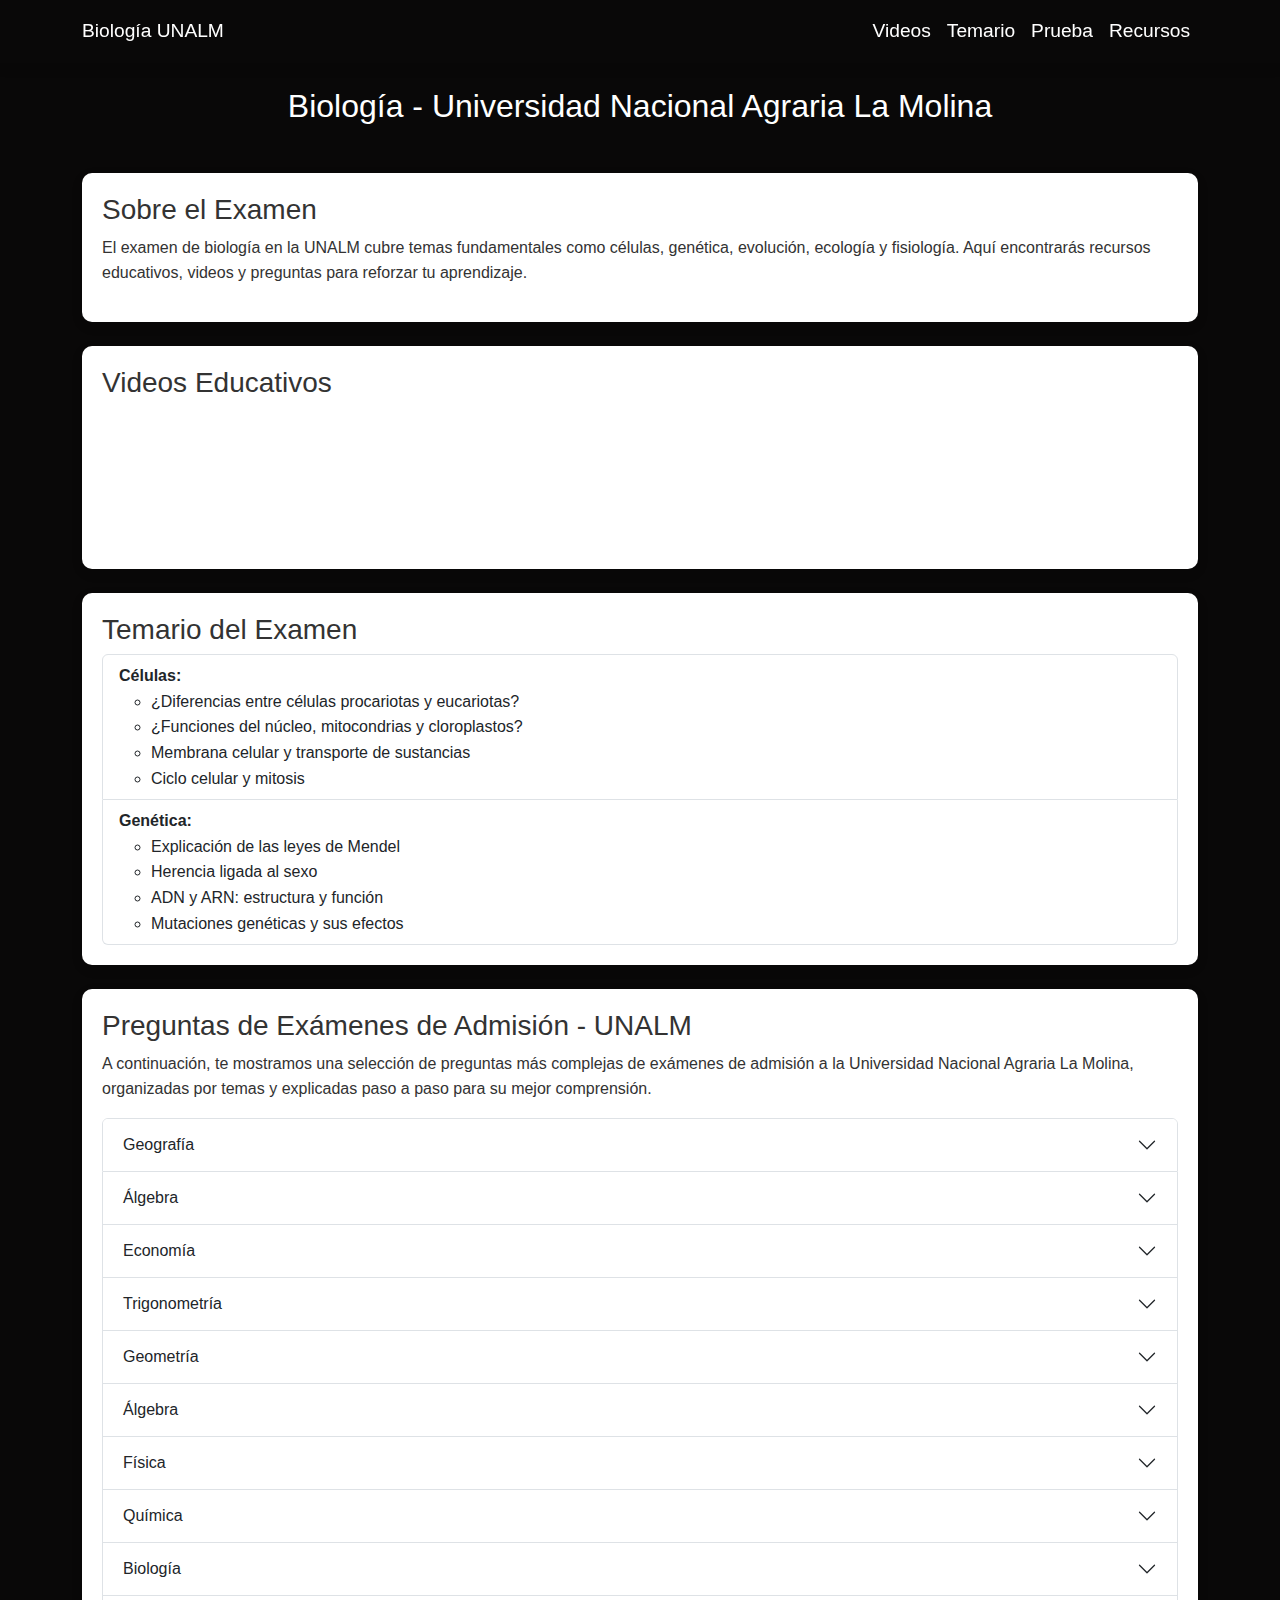
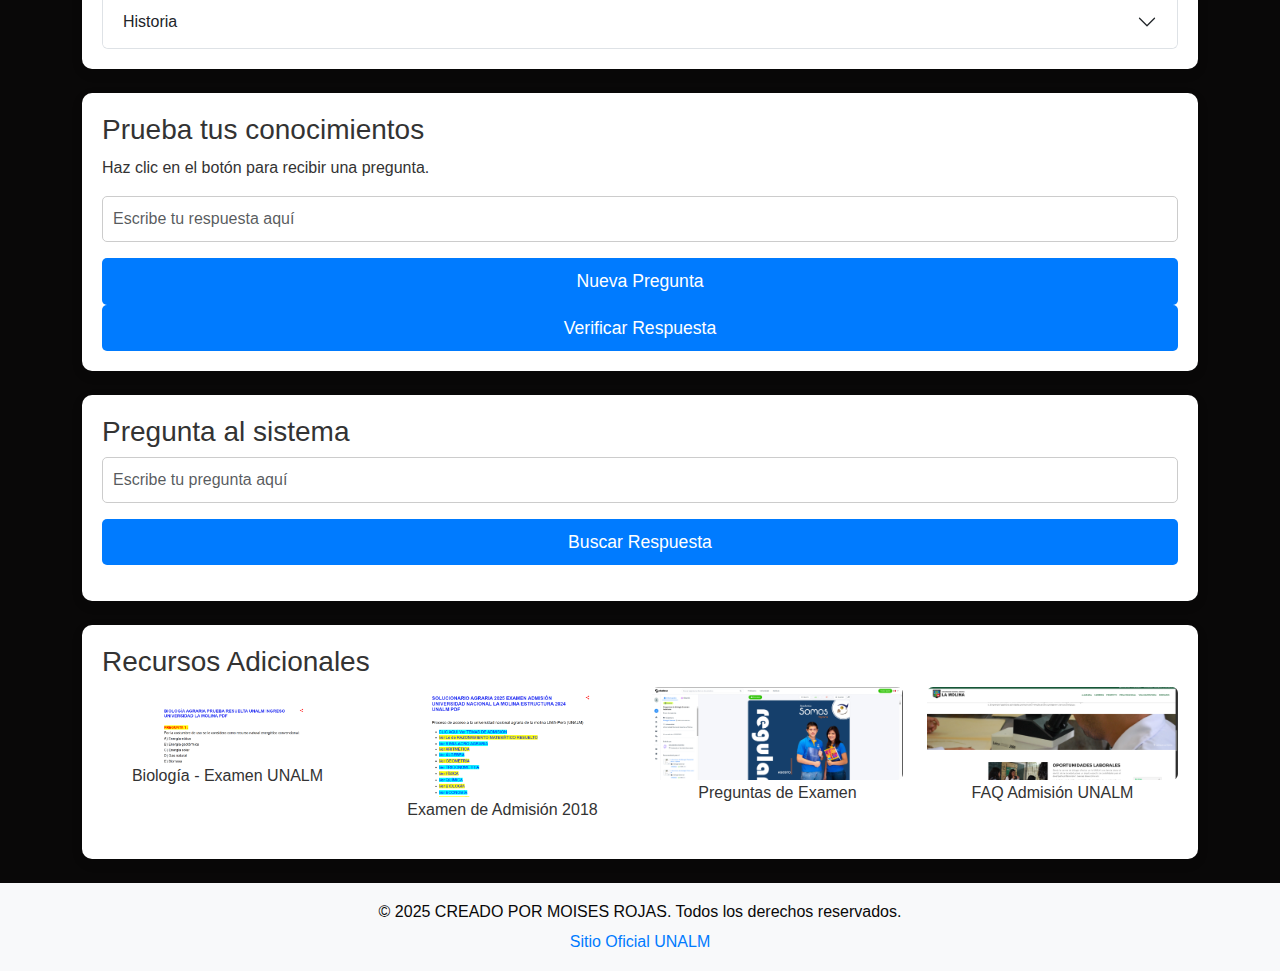
==== commit c2efe097: "falta el repositorio y todo esta perfecto" ====
--- a/index.html
+++ b/index.html
@@ -29,7 +29,6 @@
     <!-- ======= ENCABEZADO ======= -->
     <header class="d-flex align-items-center justify-content-between p-4 bg-primary text-white">
         <h1 class="m-0 text-center flex-grow-1">Biología - Universidad Nacional Agraria La Molina</h1>
-        <button class="btn btn-light" id="modo-btn">Modo Oscuro</button>
     </header>
 
     <main class="container mt-4">
--- a/css/styles.css
+++ b/css/styles.css
@@ -1,148 +1,156 @@
-/* ======= CONFIGURACIÓN GENERAL ======= */
+/* ======= General Styles ======= */
 body {
-    font-family: 'Arial', sans-serif;
-    background-color: #f8f9fa;
+    font-family: 'Roboto', sans-serif;
+    background-color: #090808;
     color: #333;
+    margin: 0;
+    padding: 0;
     line-height: 1.6;
 }
 
-/* ======= MENÚ DE NAVEGACIÓN ======= */
-.navbar {
-    box-shadow: 0px 4px 6px rgba(0, 0, 0, 0.1);
+/* ======= Links ======= */
+a {
+    text-decoration: none;
+    color: #0c0d0d;
 }
 
-.navbar-brand {
-    font-weight: bold;
-    font-size: 1.5rem;
+a:hover {
+    color: #0c0d0d;
 }
 
-.navbar-nav .nav-link {
-    font-size: 1.1rem;
-    transition: color 0.3s ease;
+/* ======= Navbar ======= */
+/* Black background and white text for navigation */
+.navbar {
+    background-color: #000;
+    box-shadow: 0 4px 12px rgba(0, 0, 0, 0.1);
+}
+
+.navbar-brand, .navbar-nav .nav-link {
+    color: #fff;
+    font-size: 1.2rem;
 }
 
 .navbar-nav .nav-link:hover {
-    color: #f8f9fa;
-    text-decoration: underline;
+    color: #d1ecf1;
 }
 
-/* ======= ENCABEZADO ======= */
+/* ======= Header ======= */
+/* Centered header with padding and background color */
 header {
+    padding: 40px 20px;
+    background-color: #131415;
+    color: white;
     text-align: center;
-    padding: 20px;
-    background: linear-gradient(135deg, #007bff, #0056b3);
-    color: white;
+}
+
+header h1 {
+    font-size: 2rem;
+    margin: 0;
 }
 
 #modo-btn {
-    background: #fff;
-    border: none;
-    padding: 8px 15px;
-    font-size: 1rem;
+    padding: 10px 20px;
+    background-color: #fff;
+    color: #111;
     border-radius: 5px;
-    transition: background 0.3s ease;
+    cursor: pointer;
+    transition: background-color 0.3s;
 }
 
 #modo-btn:hover {
-    background: #e2e6ea;
+    background-color: #ddd;
 }
 
-/* ======= SECCIONES GENERALES ======= */
+/* ======= Section Styling ======= */
 section {
-    padding: 40px 20px;
+    margin: 20px auto;
+    padding: 20px;
     background: white;
+    box-shadow: 0 4px 12px rgba(0, 0, 0, 0.1);
     border-radius: 10px;
-    margin-bottom: 20px;
-    box-shadow: 0px 4px 8px rgba(0, 0, 0, 0.1);
+}
+.bg-primary {
+    --bs-bg-opacity: 1;
+    background-color: rgb(14, 15, 16) rgba(var(--bs-primary-rgb), var(--bs-bg-opacity)) !important;
 }
 
-/* ======= VIDEOS ======= */
-.ratio {
-    border-radius: 10px;
-    overflow: hidden;
+h2 {
+    font-size: 1.75rem;
+    color: #333;
 }
 
-/* ======= TEMARIO ======= */
-.list-group-item {
-    font-size: 1.1rem;
-    border: none;
-    background: #f1f1f1;
-    margin-bottom: 10px;
+/* ======= Quiz Section ======= */
+#quiz input, #pregunta-usuario-section input {
+    width: 100%;
+    padding: 10px;
+    margin-bottom: 20px;
+    border: 1px solid #ccc;
     border-radius: 5px;
 }
 
-/* ======= QUIZ (PRUEBA) ======= */
-#generar-pregunta {
-    display: block;
+#quiz button, #pregunta-usuario-section button {
     width: 100%;
-    font-size: 1.2rem;
     padding: 10px;
+    background-color: #007bff;
+    color: white;
+    border: none;
     border-radius: 5px;
-    transition: background 0.3s ease;
+    cursor: pointer;
+    font-size: 1.1rem;
+    transition: background-color 0.3s;
 }
 
-#generar-pregunta:hover {
-    background: #0056b3;
+#quiz button:hover, #pregunta-usuario-section button:hover {
+    background-color: #0056b3;
 }
 
-/* ======= RECURSOS ======= */
-#recursos img {
-    width: 100%;
-    height: auto;
-    border-radius: 10px;
-    transition: transform 0.3s ease;
-}
-
-#recursos img:hover {
-    transform: scale(1.05);
-}
-
-#recursos p {
-    font-weight: bold;
-    margin-top: 10px;
-}
-
-/* ======= PIE DE PÁGINA ======= */
+/* ======= Footer ======= */
+/* Black background and white text for the footer */
 footer {
-    background: #f8f8fa;
+    background-color: #000;
+    color: #090808;
     padding: 20px;
-    font-size: 1rem;
     text-align: center;
 }
 
+footer p {
+    margin-bottom: 5px;
+    color: #090808;
+}
+
 footer a {
-    text-decoration: none;
     color: #007bff;
-    font-weight: bold;
 }
 
 footer a:hover {
     text-decoration: underline;
 }
 
-/* ======= MODO OSCURO ======= */
-.dark-mode {
-    background-color: #333;
-    color: #fff;
+/* ======= Dark Mode ======= */
+body.dark-mode {
+    background-color: #181818;
+    color: #050505;
 }
 
-.dark-mode header {
-    background: #222;
+body.dark-mode header, body.dark-mode footer {
+    background-color: #222;
+    color: #f4f4f9;
 }
 
-.dark-mode section {
-    background: #444;
-    color: #ddd;
+body.dark-mode section {
+    background-color: #333;
+    color: #f4f4f9;
 }
 
-.dark-mode .list-group-item {
-    background: #555;
+body.dark-mode .navbar {
+    background-color: #000;
 }
 
-.dark-mode footer {
-    background: #222;
+body.dark-mode #modo-btn {
+    background-color: #444;
+    color: #0a0a0c;
 }
 
-.dark-mode a {
-    color: #66b3ff;
+body.dark-mode #modo-btn:hover {
+    background-color: #666;
 }
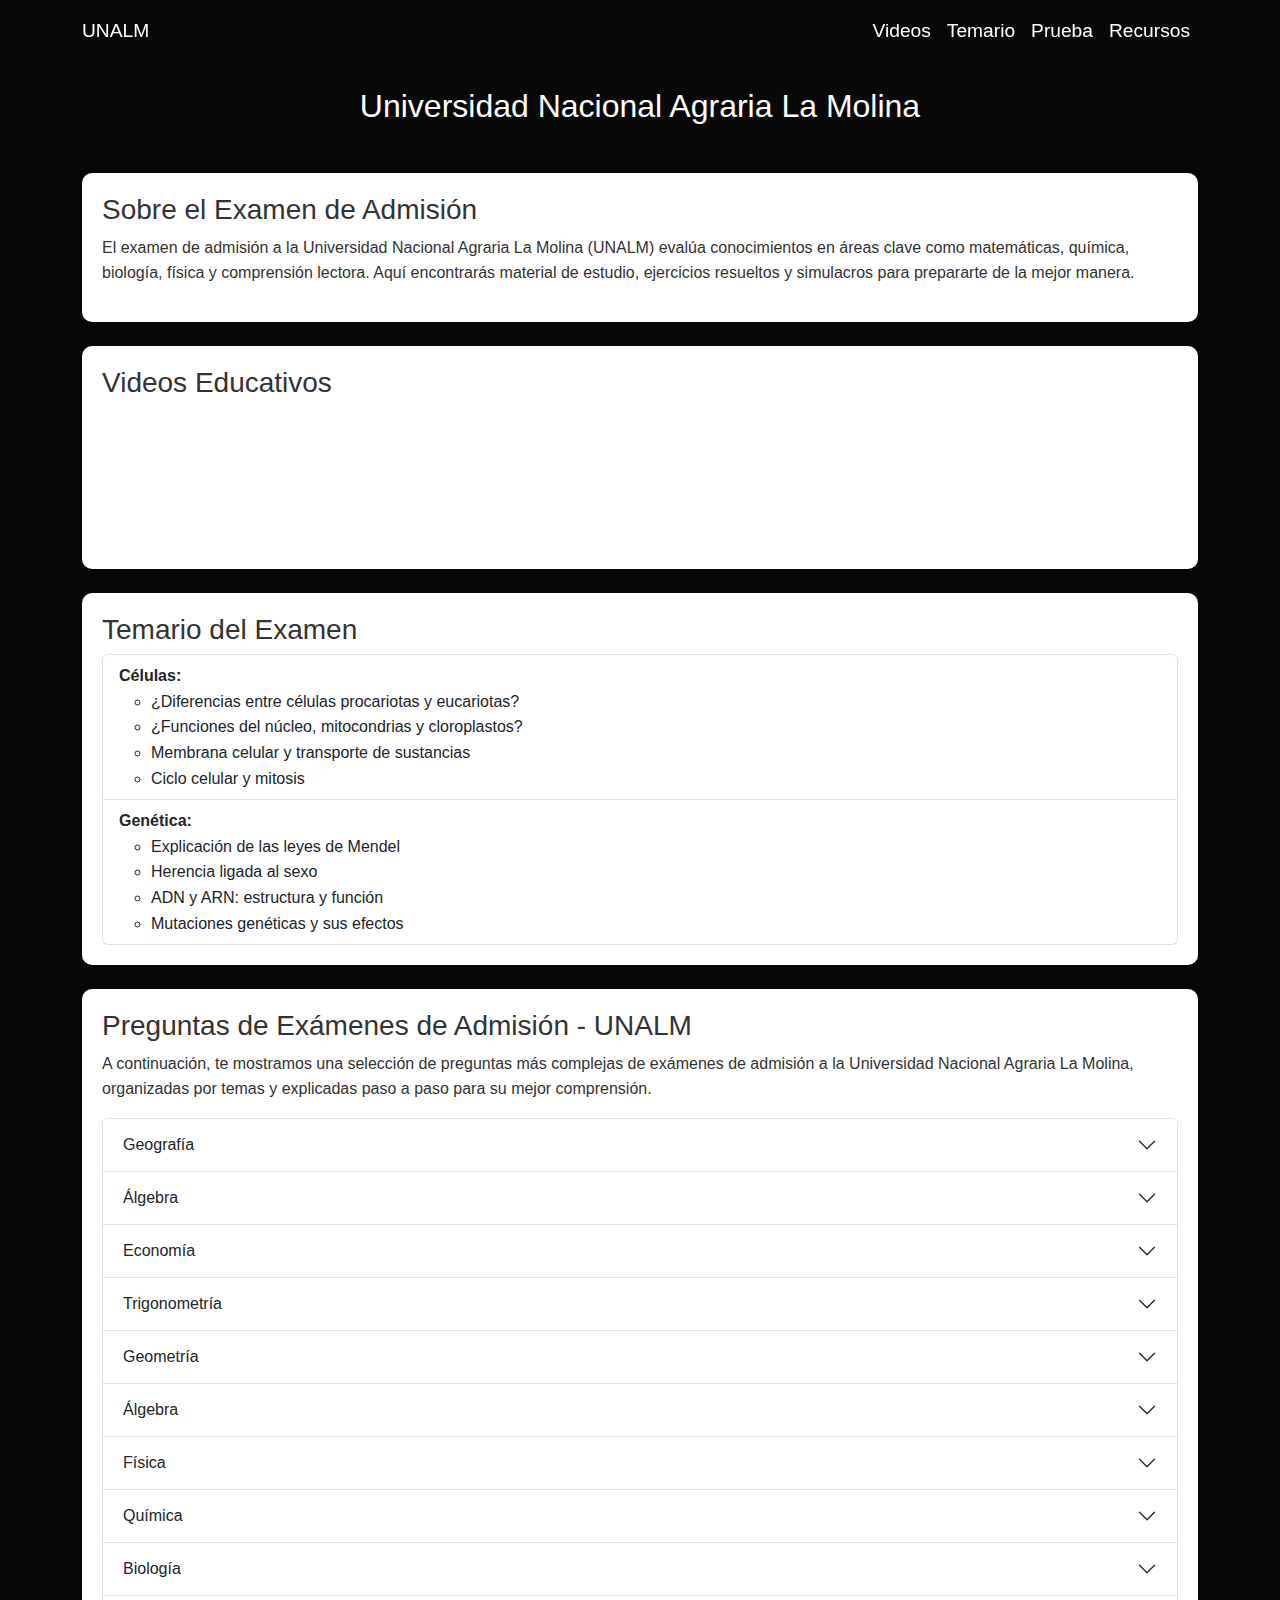
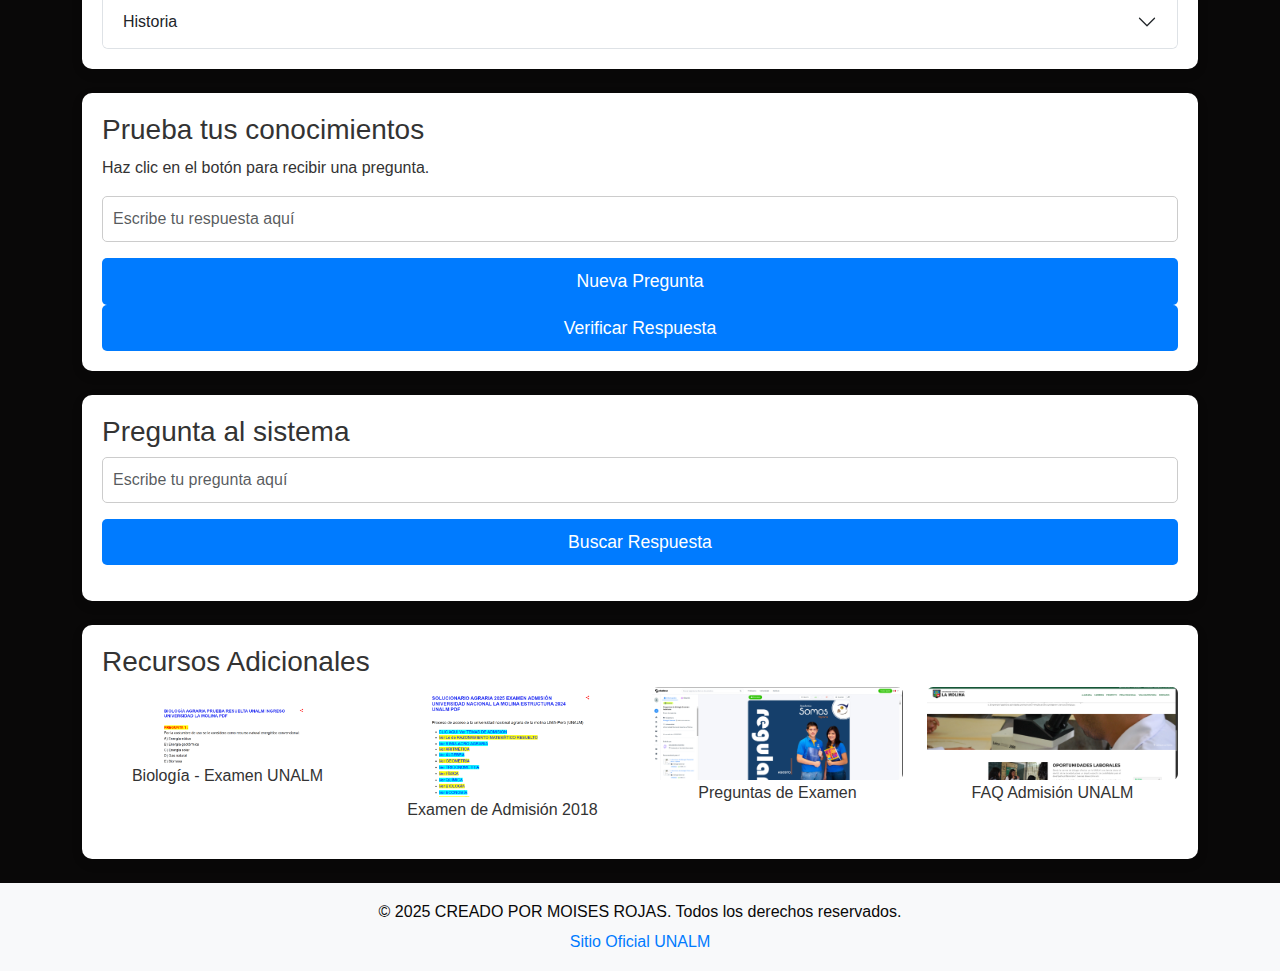
==== commit 3bcfd0d8: "añadidos" ====
--- a/index.html
+++ b/index.html
@@ -3,7 +3,7 @@
 <head>
     <meta charset="UTF-8">
     <meta name="viewport" content="width=device-width, initial-scale=1.0">
-    <title>Estudio de Biología - UNALM</title>
+    <title>Estudio para Examen de Admision- UNALM</title>
     <link rel="stylesheet" href="https://cdn.jsdelivr.net/npm/bootstrap@5.3.0/dist/css/bootstrap.min.css">
     <link rel="stylesheet" href="css/styles.css">
 </head>
@@ -11,7 +11,7 @@
     <!-- ======= MENÚ DE NAVEGACIÓN ======= -->
     <nav class="navbar navbar-expand-lg navbar-dark bg-primary sticky-top">
         <div class="container">
-            <a class="navbar-brand" href="#">Biología UNALM</a>
+            <a class="navbar-brand" href="#"> UNALM</a>
             <button class="navbar-toggler" type="button" data-bs-toggle="collapse" data-bs-target="#menuNav" aria-controls="menuNav" aria-expanded="false" aria-label="Toggle navigation">
                 <span class="navbar-toggler-icon"></span>
             </button>
@@ -28,15 +28,16 @@
 
     <!-- ======= ENCABEZADO ======= -->
     <header class="d-flex align-items-center justify-content-between p-4 bg-primary text-white">
-        <h1 class="m-0 text-center flex-grow-1">Biología - Universidad Nacional Agraria La Molina</h1>
+        <h1 class="m-0 text-center flex-grow-1">Universidad Nacional Agraria La Molina</h1>
     </header>
 
     <main class="container mt-4">
-        <!-- ======= SECCIÓN SOBRE EL EXAMEN ======= -->
-        <section id="sobre-examen" class="col-12">
-            <h2>Sobre el Examen</h2>
-            <p>El examen de biología en la UNALM cubre temas fundamentales como células, genética, evolución, ecología y fisiología. Aquí encontrarás recursos educativos, videos y preguntas para reforzar tu aprendizaje.</p>
-        </section>
+       <!-- ======= SECCIÓN SOBRE EL EXAMEN DE ADMISIÓN ======= -->
+<section id="sobre-examen" class="col-12">
+    <h2>Sobre el Examen de Admisión</h2>
+    <p>El examen de admisión a la Universidad Nacional Agraria La Molina (UNALM) evalúa conocimientos en áreas clave como matemáticas, química, biología, física y comprensión lectora. Aquí encontrarás material de estudio, ejercicios resueltos y simulacros para prepararte de la mejor manera.</p>
+</section>
+
 
         <!-- ======= VIDEOS EDUCATIVOS ======= -->
         <section id="videos" class="col-12 mt-4">
